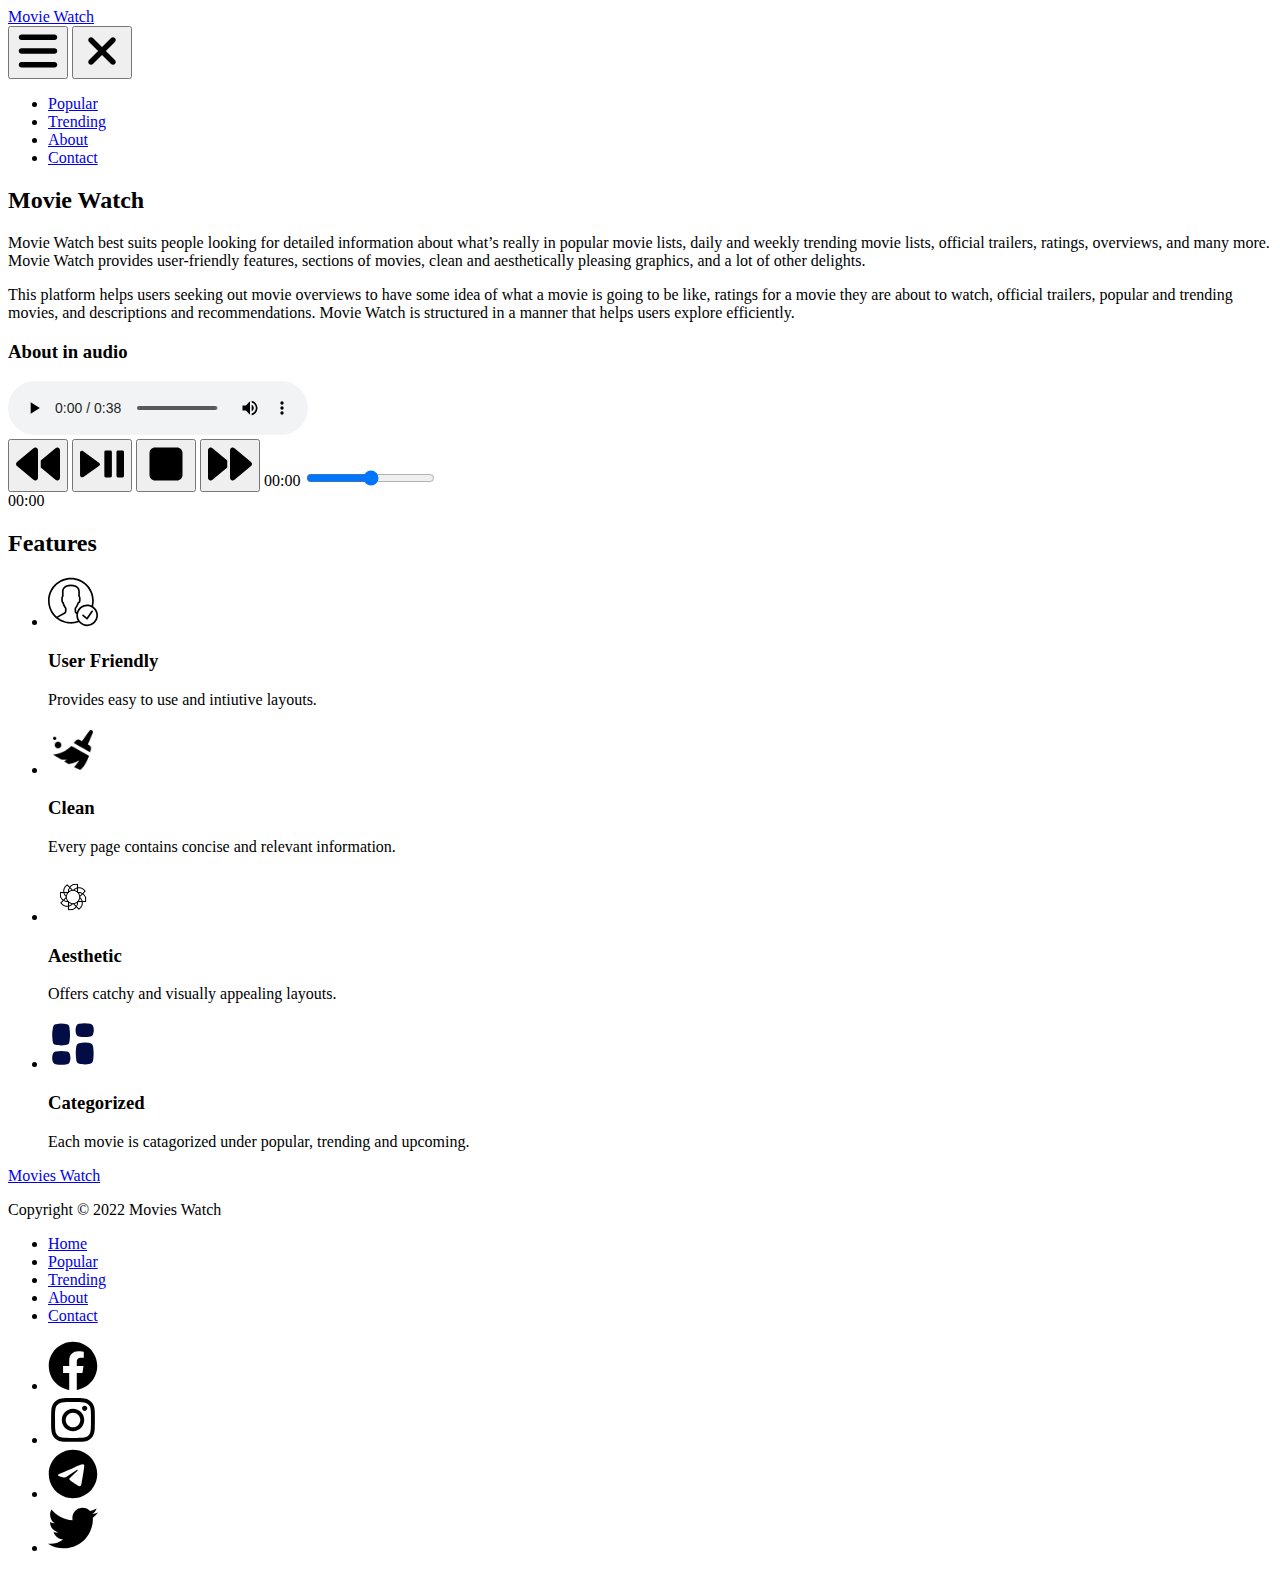
==== src/about.html @ c8abdfe5 "Add div for bar and xmark button" ====
<!DOCTYPE html>
<html lang="en">
  <head>
    <meta charset="UTF-8" />
    <meta http-equiv="X-UA-Compatible" content="IE=edge" />
    <meta name="viewport" content="width=device-width, initial-scale=1.0" />
    <meta
      name="description"
      content="About the services and features of the website"
    />
    <title>About</title>
  </head>
  <body>
    <header>
      <nav>
        <div>
          <a href="./index.html">Movie Watch</a>
          <div>
            <button
              type="button"
              aria-controls="navbarSupportedContent"
              aria-expanded="false"
              aria-label="Expand Menu"
              id="bars"
            >
              <img
                src="./icons/bars.svg"
                alt="Menu icon"
                width="44"
                height="44"
              />
            </button>
            <button
              type="button"
              aria-controls="navbarSupportedContent"
              aria-expanded="true"
              aria-label="Collapse Menu"
              id="xmark"
            >
              <img
                src="./icons/xmark.svg"
                alt="Menu icon"
                width="44"
                height="44"
              />
            </button>
          </div>
          <ul id="navbarSupportedContent">
            <li>
              <a href="./popular.html">Popular</a>
            </li>
            <li>
              <a href="./trending.html">Trending</a>
            </li>
            <li>
              <a href="./about.html">About</a>
            </li>
            <li>
              <a href="./contact.html">Contact</a>
            </li>
          </ul>
        </div>
      </nav>
    </header>
    <main>
      <section>
        <div>
          <h2>Movie Watch</h2>
          <p>
            Movie Watch best suits people looking for detailed information about
            what’s really in popular movie lists, daily and weekly trending
            movie lists, official trailers, ratings, overviews, and many more.
            Movie Watch provides user-friendly features, sections of movies,
            clean and aesthetically pleasing graphics, and a lot of other
            delights.
          </p>
          <p>
            This platform helps users seeking out movie overviews to have some
            idea of what a movie is going to be like, ratings for a movie they
            are about to watch, official trailers, popular and trending movies,
            and descriptions and recommendations. Movie Watch is structured in a
            manner that helps users explore efficiently.
          </p>
          <section>
            <h3>About in audio</h3>
            <audio controls>
              <source src="./aud/about.mp3" type="audio/mp3" />
              <p>Your browser doesn't support HTML audio.</p>
            </audio>

            <div>
              <button aria-label="Backward">
                <img
                  src="./icons/bwd.svg"
                  alt="Backward icon"
                  width="44"
                  height="44"
                />
              </button>
              <button aria-label="Toggle Play or Pause">
                <img
                  src="./icons/play-pause.svg"
                  alt="Play pause icon"
                  width="44"
                  height="44"
                />
              </button>
              <button aria-label="Stop">
                <img
                  src="./icons/stop.svg"
                  alt="Stop icon"
                  width="44"
                  height="44"
                />
              </button>

              <button aria-label="Forward">
                <img
                  src="./icons/fwd.svg"
                  alt="Forward icon"
                  width="44"
                  height="44"
                />
              </button>
              <label aria-label="current time" for="range">00:00</label>
              <input
                type="range"
                id="range"
                name="range"
                min="0"
                max="100"
                value="50"
              />
              <div aria-label="total duration">00:00</div>
            </div>
          </section>
        </div>
      </section>
      <section>
        <h2>Features</h2>
        <ul>
          <li>
            <img
              src="./icons/user-friendly.svg"
              alt="Icon representing user friendly"
              width="50"
              height="50"
            />
            <h3>User Friendly</h3>
            <p>Provides easy to use and intiutive layouts.</p>
          </li>
          <li>
            <img
              src="./icons/broom.png"
              alt="Icon representing clean"
              width="50"
              height="50"
            />
            <h3>Clean</h3>
            <p>Every page contains concise and relevant information.</p>
          </li>
          <li>
            <img
              src="./icons/aesthetic.png"
              alt="Icon representing aesthetic"
              width="50"
              height="50"
            />
            <h3>Aesthetic</h3>
            <p>Offers catchy and visually appealing layouts.</p>
          </li>
          <li>
            <img
              src="./icons/category.svg"
              alt="Icon representing catagorized"
              width="50"
              height="50"
            />
            <h3>Categorized</h3>
            <p>
              Each movie is catagorized under popular, trending and upcoming.
            </p>
          </li>
        </ul>
      </section>
    </main>
    <footer>
      <div>
        <div>
          <div>
            <a href="./index.html">Movies Watch</a>
            <p>Copyright &copy; 2022 Movies Watch</p>
          </div>
          <nav>
            <ul>
              <li>
                <a href="./index.html">Home</a>
              </li>
              <li>
                <a href="./popular.html">Popular</a>
              </li>
              <li>
                <a href="./trending.html">Trending</a>
              </li>
              <li>
                <a href="./about.html">About</a>
              </li>
              <li>
                <a href="./contact.html">Contact</a>
              </li>
            </ul>
          </nav>
        </div>
      </div>

      <nav>
        <ul>
          <li>
            <a href="https://facebook.com"
              ><img
                src="./icons/facebook.svg"
                alt="facebook"
                width="50"
                height="50"
            /></a>
          </li>
          <li>
            <a href="https://instagram.com">
              <img
                src="./icons/instagram.svg"
                alt="instagram"
                width="50"
                height="50"
            /></a>
          </li>
          <li>
            <a href="https://telegram.org"
              ><img
                src="./icons/telegram.svg"
                alt="telegram"
                width="50"
                height="50"
            /></a>
          </li>
          <li>
            <a href="https://twitter.com">
              <img
                src="./icons/twitter.svg"
                alt="twitter"
                width="50"
                height="50"
            /></a>
          </li>
        </ul>
      </nav>
    </footer>
  </body>
</html>
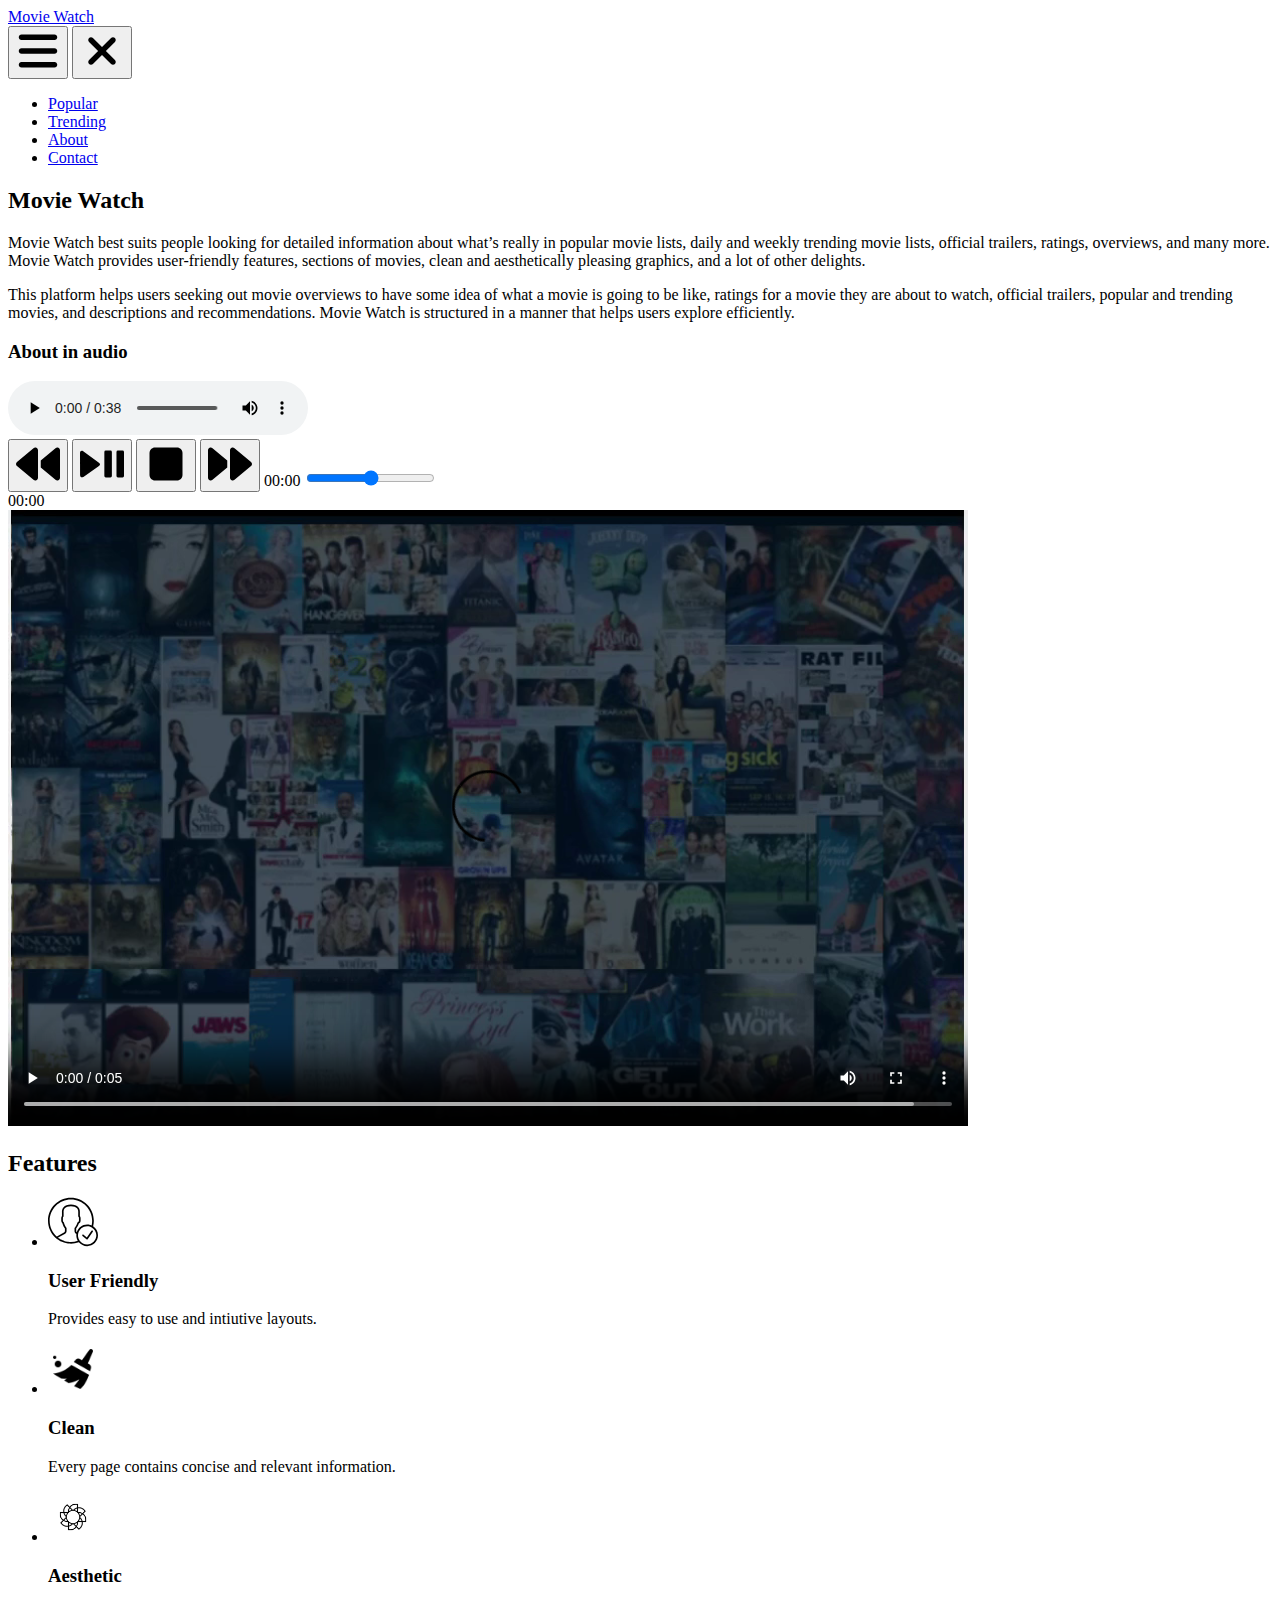
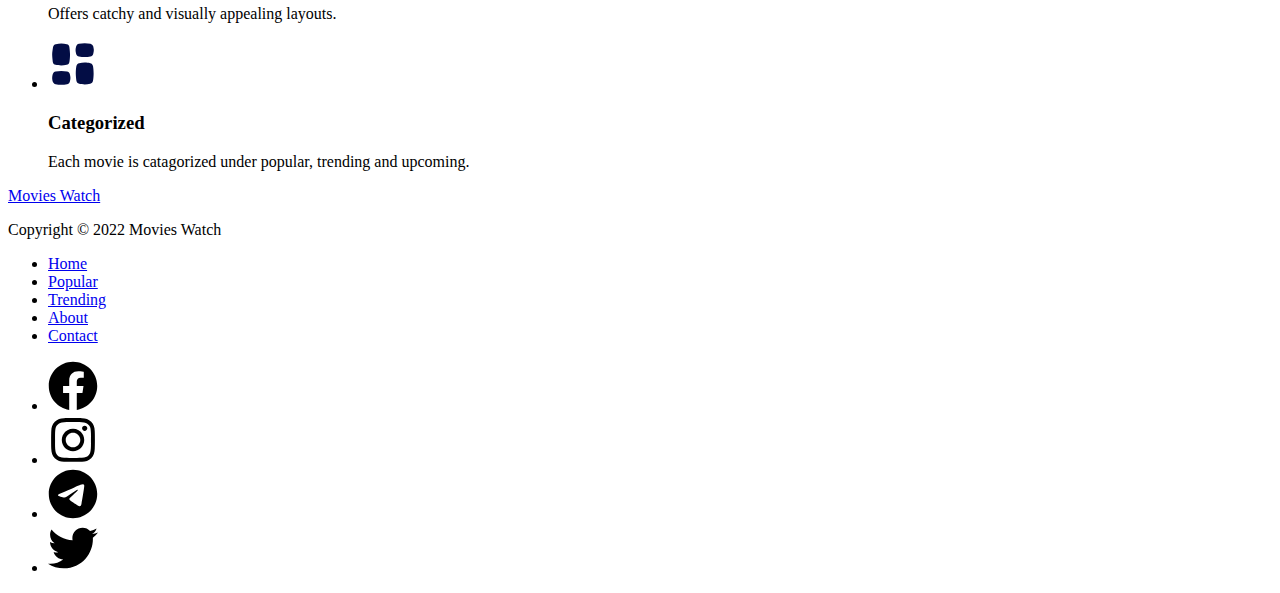
==== commit 0d75ab7b: "Add video" ====
--- a/src/about.html
+++ b/src/about.html
@@ -135,6 +135,12 @@
             </div>
           </section>
         </div>
+        <section>
+          <video controls width="960" height="auto">
+            <source src="./vid/vid.mp4" type="video/mp4" />
+            <p>Your browser doesn't support HTML audio.</p>
+          </video>
+        </section>
       </section>
       <section>
         <h2>Features</h2>
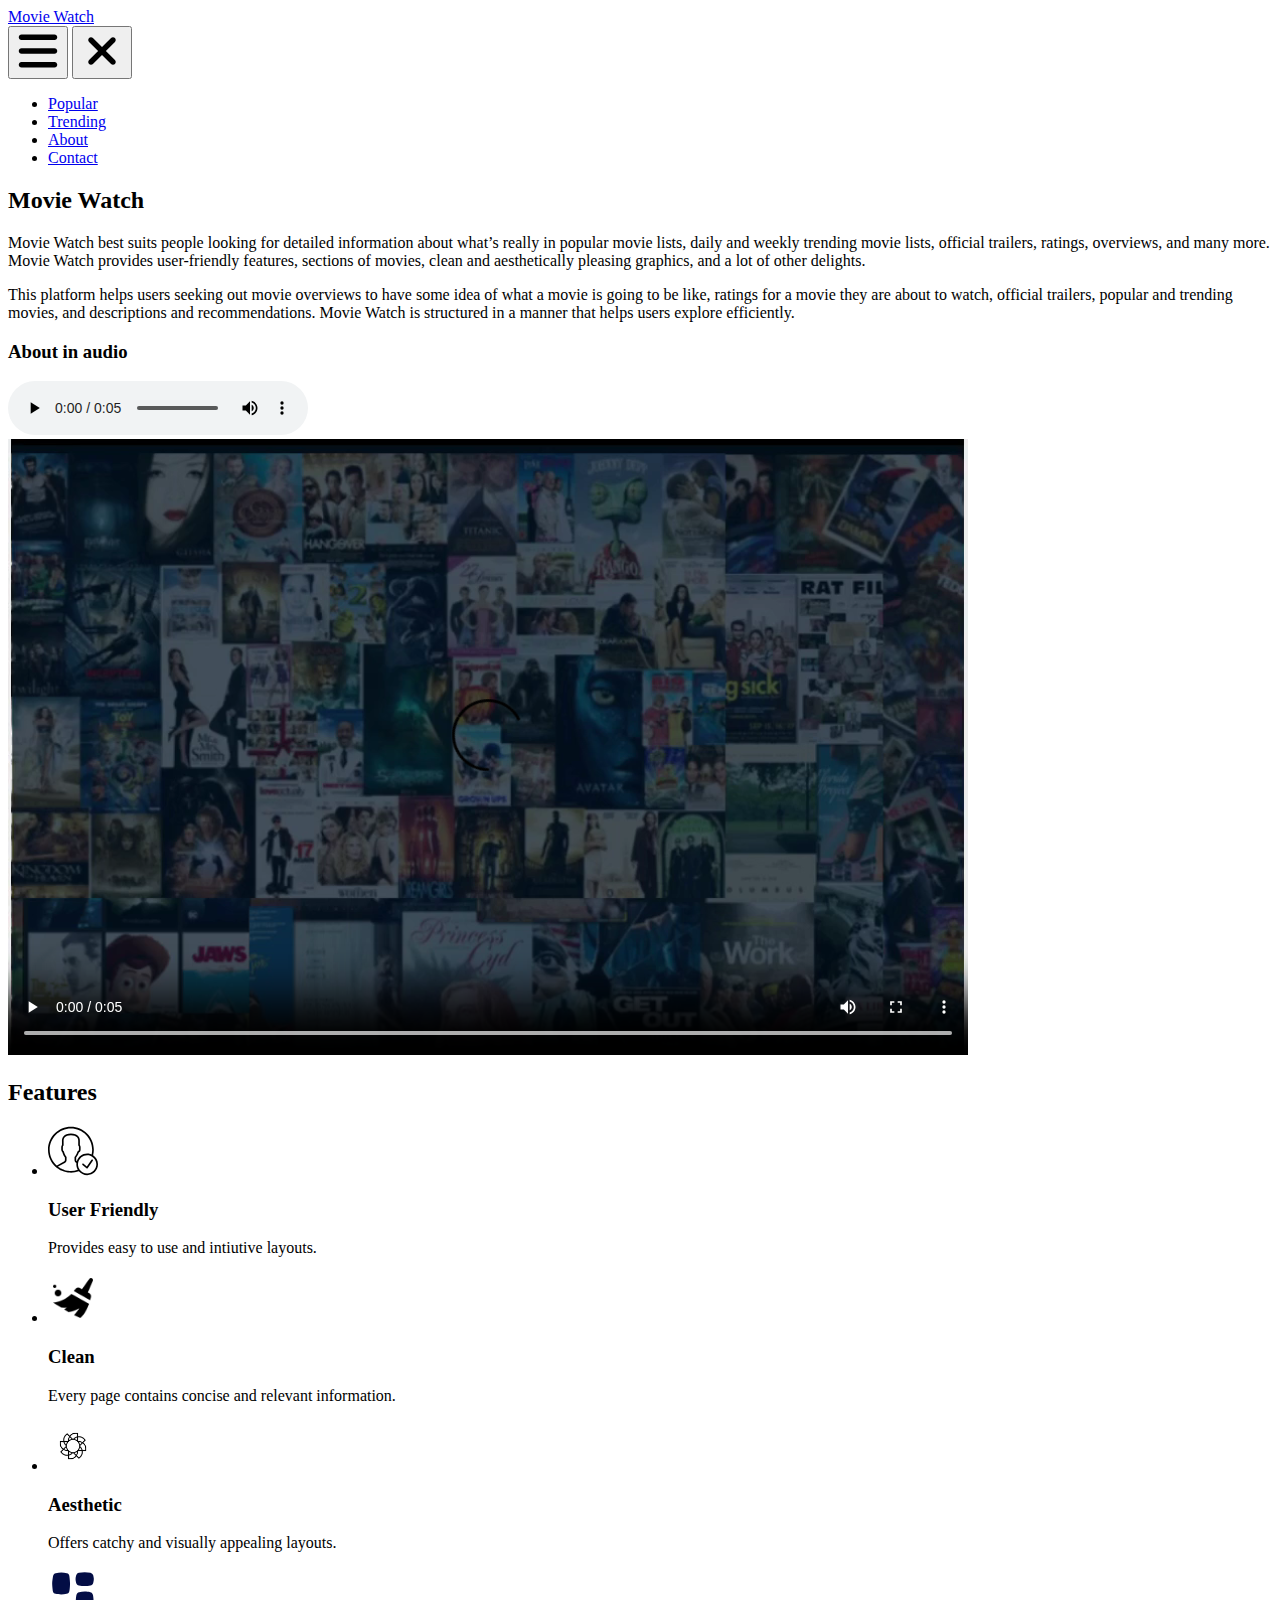
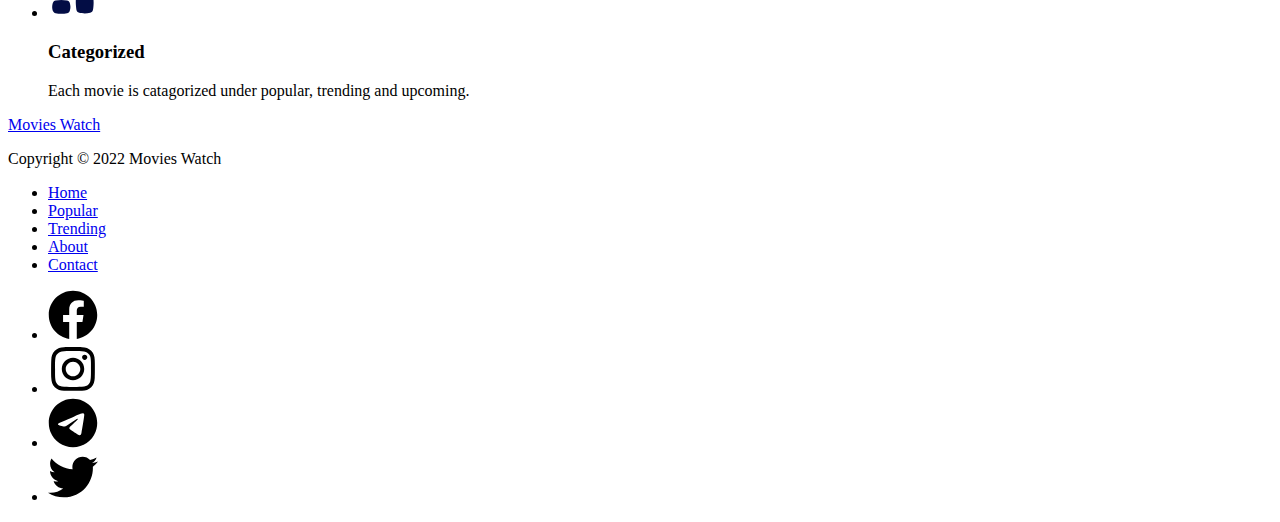
==== commit 522a3043: "Rename folder, Add video subtitle" ====
--- a/src/about.html
+++ b/src/about.html
@@ -24,7 +24,7 @@
               id="bars"
             >
               <img
-                src="./icons/bars.svg"
+                src="./images/bars.svg"
                 alt="Menu icon"
                 width="44"
                 height="44"
@@ -38,7 +38,7 @@
               id="xmark"
             >
               <img
-                src="./icons/xmark.svg"
+                src="./images/xmark.svg"
                 alt="Menu icon"
                 width="44"
                 height="44"
@@ -84,60 +84,21 @@
           <section>
             <h3>About in audio</h3>
             <audio controls>
-              <source src="./aud/about.mp3" type="audio/mp3" />
+              <source src="./audios/audio.mp3" type="audio/mp3" />
               <p>Your browser doesn't support HTML audio.</p>
             </audio>
-
-            <div>
-              <button aria-label="Backward">
-                <img
-                  src="./icons/bwd.svg"
-                  alt="Backward icon"
-                  width="44"
-                  height="44"
-                />
-              </button>
-              <button aria-label="Toggle Play or Pause">
-                <img
-                  src="./icons/play-pause.svg"
-                  alt="Play pause icon"
-                  width="44"
-                  height="44"
-                />
-              </button>
-              <button aria-label="Stop">
-                <img
-                  src="./icons/stop.svg"
-                  alt="Stop icon"
-                  width="44"
-                  height="44"
-                />
-              </button>
-
-              <button aria-label="Forward">
-                <img
-                  src="./icons/fwd.svg"
-                  alt="Forward icon"
-                  width="44"
-                  height="44"
-                />
-              </button>
-              <label aria-label="current time" for="range">00:00</label>
-              <input
-                type="range"
-                id="range"
-                name="range"
-                min="0"
-                max="100"
-                value="50"
-              />
-              <div aria-label="total duration">00:00</div>
-            </div>
           </section>
         </div>
         <section>
           <video controls width="960" height="auto">
-            <source src="./vid/vid.mp4" type="video/mp4" />
+            <source src="./videos/vid.mp4" type="video/mp4" />
+            <track
+              src="./videos/track.vtt"
+              kind="subtitles"
+              srclang="en"
+              label="English"
+              default
+            />
             <p>Your browser doesn't support HTML audio.</p>
           </video>
         </section>
@@ -147,7 +108,7 @@
         <ul>
           <li>
             <img
-              src="./icons/user-friendly.svg"
+              src="./images/user-friendly.svg"
               alt="Icon representing user friendly"
               width="50"
               height="50"
@@ -157,7 +118,7 @@
           </li>
           <li>
             <img
-              src="./icons/broom.png"
+              src="./images/broom.png"
               alt="Icon representing clean"
               width="50"
               height="50"
@@ -167,7 +128,7 @@
           </li>
           <li>
             <img
-              src="./icons/aesthetic.png"
+              src="./images/aesthetic.png"
               alt="Icon representing aesthetic"
               width="50"
               height="50"
@@ -177,7 +138,7 @@
           </li>
           <li>
             <img
-              src="./icons/category.svg"
+              src="./images/category.svg"
               alt="Icon representing catagorized"
               width="50"
               height="50"
@@ -224,7 +185,7 @@
           <li>
             <a href="https://facebook.com"
               ><img
-                src="./icons/facebook.svg"
+                src="./images/facebook.svg"
                 alt="facebook"
                 width="50"
                 height="50"
@@ -233,7 +194,7 @@
           <li>
             <a href="https://instagram.com">
               <img
-                src="./icons/instagram.svg"
+                src="./images/instagram.svg"
                 alt="instagram"
                 width="50"
                 height="50"
@@ -242,7 +203,7 @@
           <li>
             <a href="https://telegram.org"
               ><img
-                src="./icons/telegram.svg"
+                src="./images/telegram.svg"
                 alt="telegram"
                 width="50"
                 height="50"
@@ -251,7 +212,7 @@
           <li>
             <a href="https://twitter.com">
               <img
-                src="./icons/twitter.svg"
+                src="./images/twitter.svg"
                 alt="twitter"
                 width="50"
                 height="50"
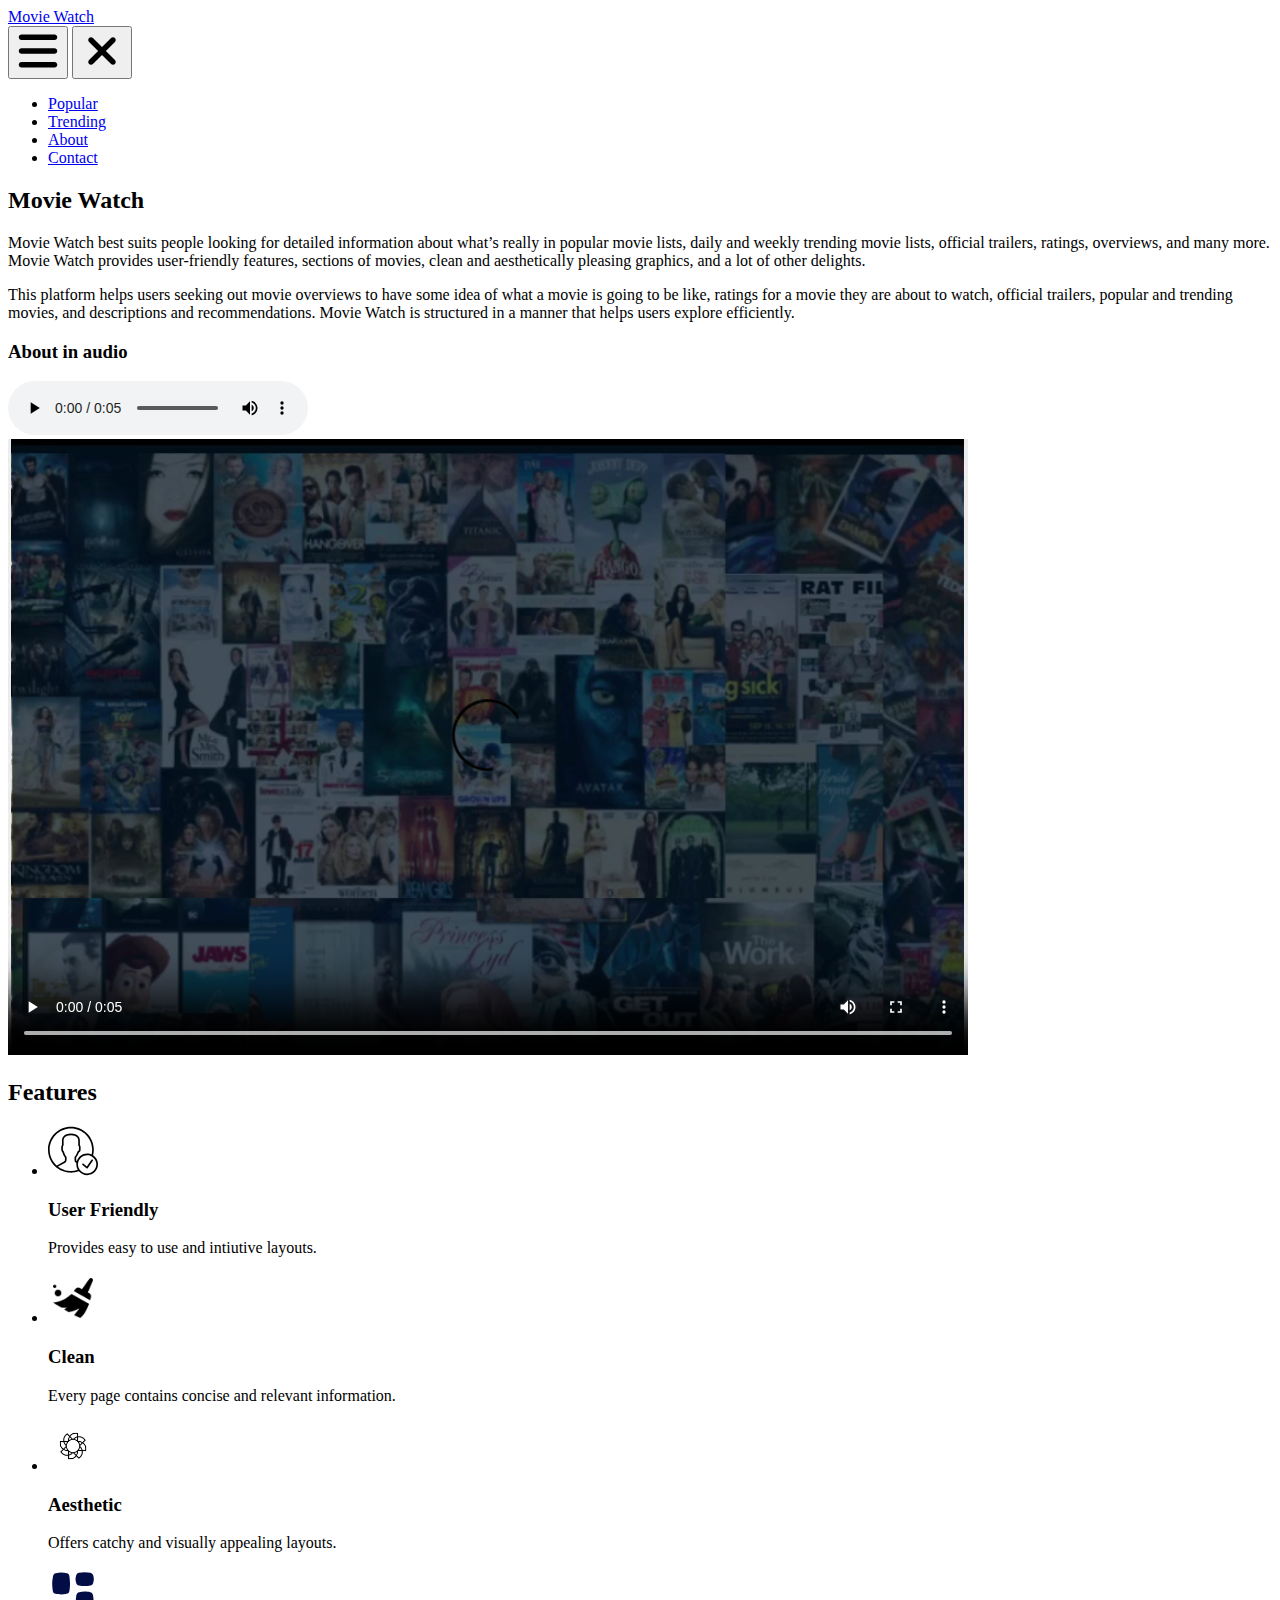
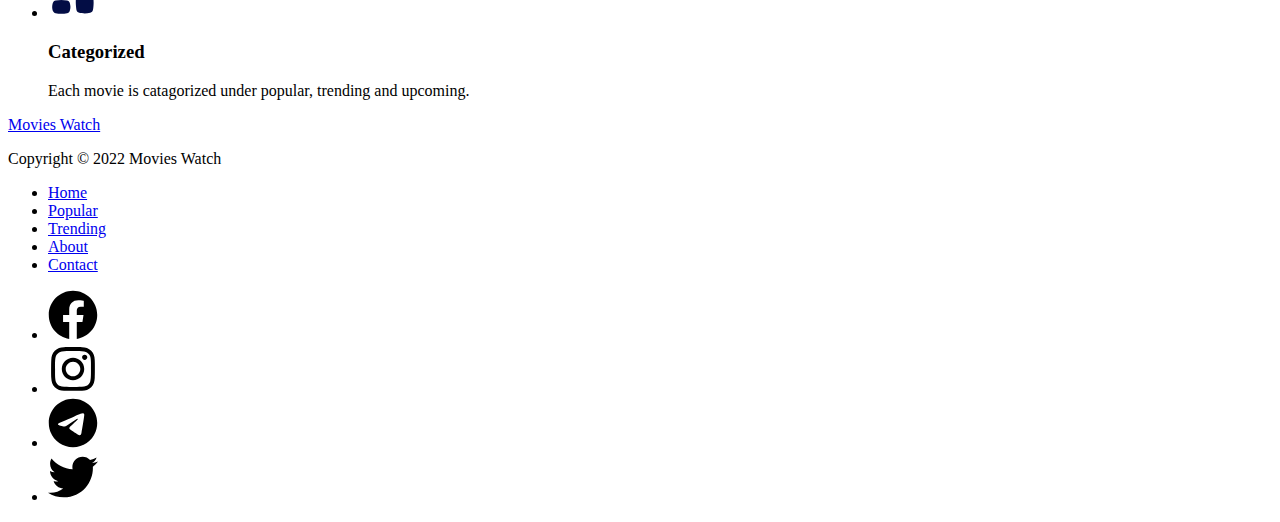
==== commit 5bdd5ad8: "Add favicon" ====
--- a/src/about.html
+++ b/src/about.html
@@ -8,6 +8,7 @@
       name="description"
       content="About the services and features of the website"
     />
+    <link rel="shortcut icon" href="./images/favicon.ico" type="image/x-icon" />
     <title>About</title>
   </head>
   <body>
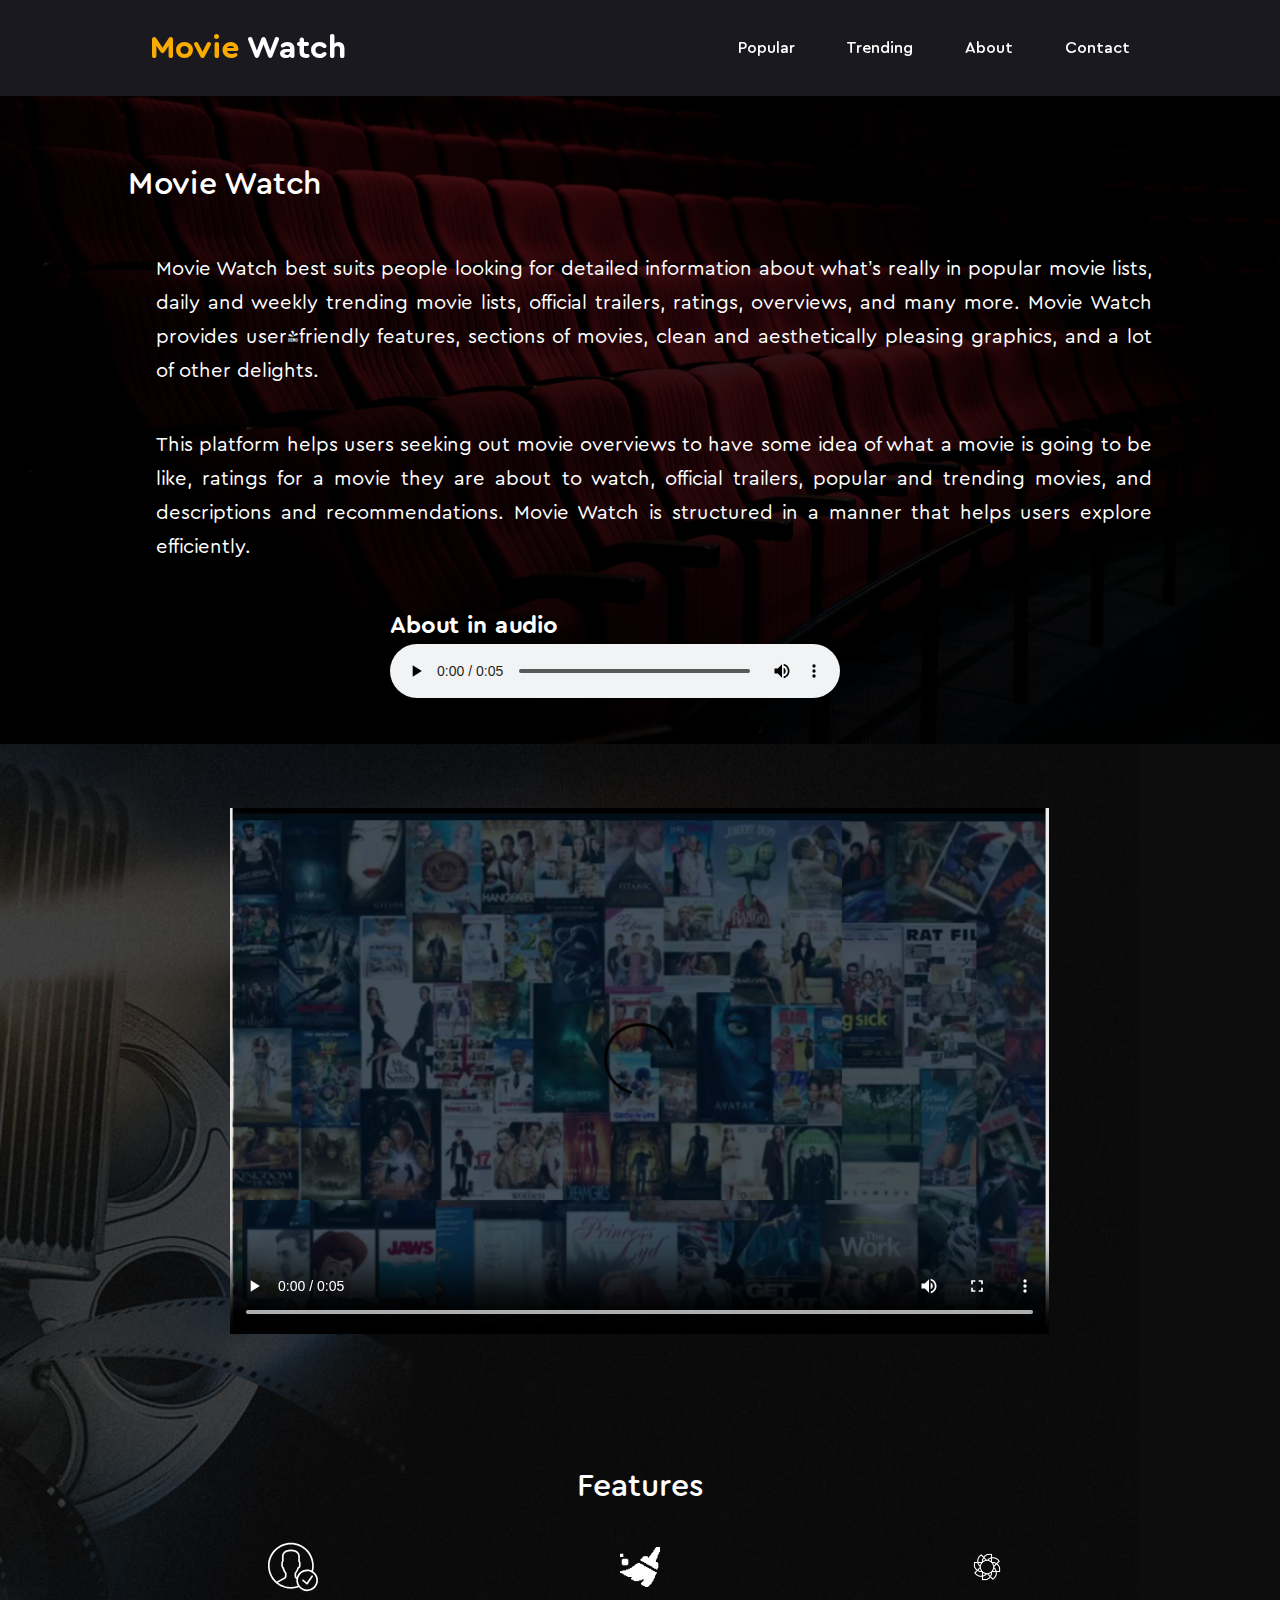
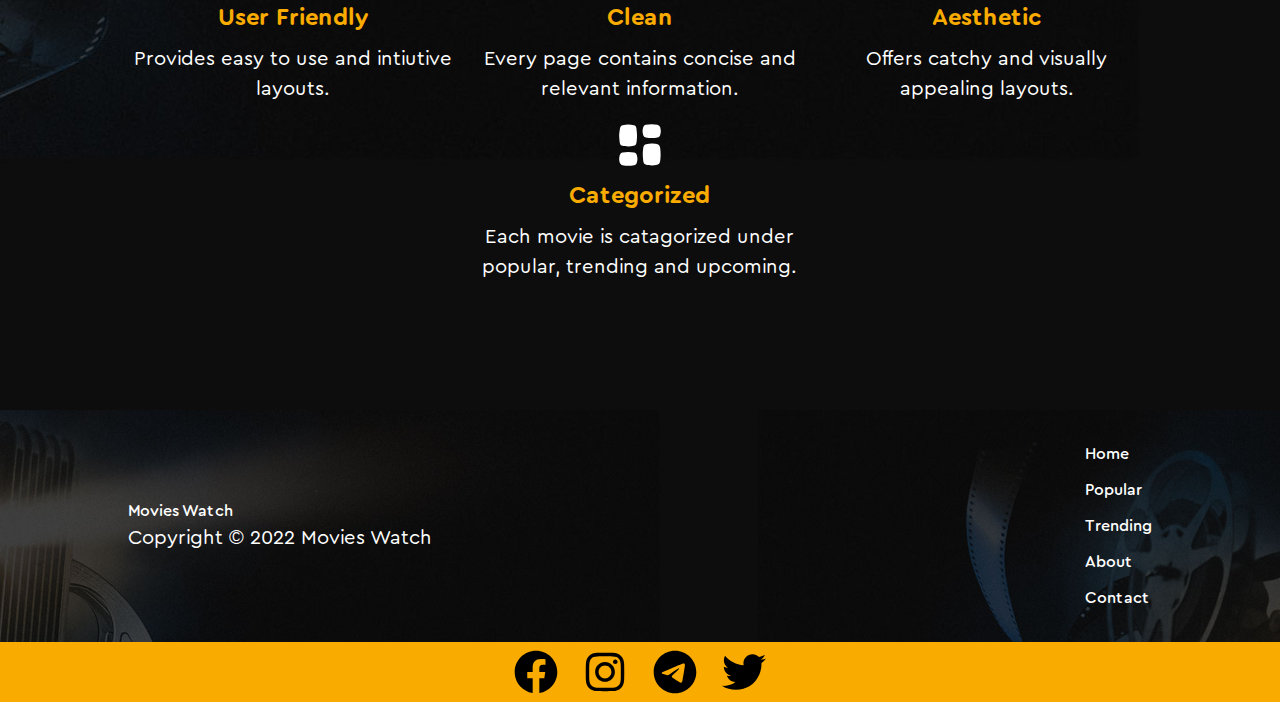
==== commit 1e368db6: "Add css and js; modify HTML a bit" ====
--- a/src/about.html
+++ b/src/about.html
@@ -8,15 +8,20 @@
       name="description"
       content="About the services and features of the website"
     />
+    <link rel="stylesheet" href="./css/nav.css" />
+    <link rel="stylesheet" href="./css/footer.css" />
+    <link rel="stylesheet" href="./css/about.css" />
     <link rel="shortcut icon" href="./images/favicon.ico" type="image/x-icon" />
+    <link rel="stylesheet" href="./css/reset.css" />
+    <script src="./js/navbar.js"></script>
     <title>About</title>
   </head>
   <body>
     <header>
-      <nav>
+      <nav class="header__nav">
         <div>
-          <a href="./index.html">Movie Watch</a>
-          <div>
+          <a href="./index.html"><span>Movie</span> Watch</a>
+          <div class="menu-btn-container">
             <button
               type="button"
               aria-controls="navbarSupportedContent"
@@ -24,12 +29,12 @@
               aria-label="Expand Menu"
               id="bars"
             >
-              <img
+              <!-- <img
                 src="./images/bars.svg"
                 alt="Menu icon"
                 width="44"
                 height="44"
-              />
+              /> -->
             </button>
             <button
               type="button"
@@ -38,15 +43,15 @@
               aria-label="Collapse Menu"
               id="xmark"
             >
-              <img
+              <!-- <img
                 src="./images/xmark.svg"
                 alt="Menu icon"
                 width="44"
                 height="44"
-              />
+              /> -->
             </button>
           </div>
-          <ul id="navbarSupportedContent">
+          <ul id="navbarSupportedContent" class="nav__list">
             <li>
               <a href="./popular.html">Popular</a>
             </li>
@@ -64,33 +69,38 @@
       </nav>
     </header>
     <main>
-      <section>
-        <div>
+      <section class="about-wrapper">
+        <section class="about__container container pad">
           <h2>Movie Watch</h2>
-          <p>
-            Movie Watch best suits people looking for detailed information about
-            what’s really in popular movie lists, daily and weekly trending
-            movie lists, official trailers, ratings, overviews, and many more.
-            Movie Watch provides user-friendly features, sections of movies,
-            clean and aesthetically pleasing graphics, and a lot of other
-            delights.
-          </p>
-          <p>
-            This platform helps users seeking out movie overviews to have some
-            idea of what a movie is going to be like, ratings for a movie they
-            are about to watch, official trailers, popular and trending movies,
-            and descriptions and recommendations. Movie Watch is structured in a
-            manner that helps users explore efficiently.
-          </p>
-          <section>
+          <div class="about-description-container">
+            <p>
+              Movie Watch best suits people looking for detailed information
+              about what’s really in popular movie lists, daily and weekly
+              trending movie lists, official trailers, ratings, overviews, and
+              many more. Movie Watch provides user-friendly features, sections
+              of movies, clean and aesthetically pleasing graphics, and a lot of
+              other delights.
+            </p>
+            <p>
+              This platform helps users seeking out movie overviews to have some
+              idea of what a movie is going to be like, ratings for a movie they
+              are about to watch, official trailers, popular and trending
+              movies, and descriptions and recommendations. Movie Watch is
+              structured in a manner that helps users explore efficiently.
+            </p>
+          </div>
+          <section class="audio-container container">
             <h3>About in audio</h3>
             <audio controls>
               <source src="./audios/audio.mp3" type="audio/mp3" />
               <p>Your browser doesn't support HTML audio.</p>
             </audio>
           </section>
-        </div>
-        <section>
+        </section>
+      </section>
+
+      <div class="video-feature-container">
+        <section class="video-container container">
           <video controls width="960" height="auto">
             <source src="./videos/vid.mp4" type="video/mp4" />
             <track
@@ -103,124 +113,114 @@
             <p>Your browser doesn't support HTML audio.</p>
           </video>
         </section>
-      </section>
-      <section>
-        <h2>Features</h2>
-        <ul>
-          <li>
-            <img
-              src="./images/user-friendly.svg"
-              alt="Icon representing user friendly"
-              width="50"
-              height="50"
-            />
-            <h3>User Friendly</h3>
-            <p>Provides easy to use and intiutive layouts.</p>
-          </li>
-          <li>
-            <img
-              src="./images/broom.png"
-              alt="Icon representing clean"
-              width="50"
-              height="50"
-            />
-            <h3>Clean</h3>
-            <p>Every page contains concise and relevant information.</p>
-          </li>
-          <li>
-            <img
-              src="./images/aesthetic.png"
-              alt="Icon representing aesthetic"
-              width="50"
-              height="50"
-            />
-            <h3>Aesthetic</h3>
-            <p>Offers catchy and visually appealing layouts.</p>
-          </li>
-          <li>
-            <img
-              src="./images/category.svg"
-              alt="Icon representing catagorized"
-              width="50"
-              height="50"
-            />
-            <h3>Categorized</h3>
-            <p>
-              Each movie is catagorized under popular, trending and upcoming.
-            </p>
-          </li>
-        </ul>
-      </section>
+        <div class="feature-wrapper">
+          <section class="features-contaier container">
+            <h2 class="pad">Features</h2>
+            <ul>
+              <li>
+                <img
+                  src="./images/user-friendly.svg"
+                  alt="Icon representing user friendly"
+                  width="50"
+                  height="50"
+                />
+                <h3>User Friendly</h3>
+                <p>Provides easy to use and intiutive layouts.</p>
+              </li>
+              <li>
+                <img
+                  src="./images/broom.png"
+                  alt="Icon representing clean"
+                  width="50"
+                  height="50"
+                />
+                <h3>Clean</h3>
+                <p>Every page contains concise and relevant information.</p>
+              </li>
+              <li>
+                <img
+                  src="./images/aesthetic.png"
+                  alt="Icon representing aesthetic"
+                  width="50"
+                  height="50"
+                />
+                <h3>Aesthetic</h3>
+                <p>Offers catchy and visually appealing layouts.</p>
+              </li>
+              <li>
+                <img
+                  src="./images/category.svg"
+                  alt="Icon representing catagorized"
+                  width="50"
+                  height="50"
+                />
+                <h3>Categorized</h3>
+                <p>
+                  Each movie is catagorized under popular, trending and
+                  upcoming.
+                </p>
+              </li>
+            </ul>
+          </section>
+        </div>
+      </div>
     </main>
     <footer>
       <div>
-        <div>
-          <div>
+        <div class="footer-nav container">
+          <div class="footer-title-copyright">
             <a href="./index.html">Movies Watch</a>
             <p>Copyright &copy; 2022 Movies Watch</p>
           </div>
           <nav>
             <ul>
-              <li>
-                <a href="./index.html">Home</a>
-              </li>
-              <li>
-                <a href="./popular.html">Popular</a>
-              </li>
-              <li>
-                <a href="./trending.html">Trending</a>
-              </li>
-              <li>
-                <a href="./about.html">About</a>
-              </li>
-              <li>
-                <a href="./contact.html">Contact</a>
-              </li>
+              <li><a href="./index.html">Home</a></li>
+              <li><a href="./popular.html">Popular</a></li>
+              <li><a href="./trending.html">Trending</a></li>
+              <li><a href="./about.html">About</a></li>
+              <li><a href="./contact.html">Contact</a></li>
             </ul>
           </nav>
         </div>
+
+        <nav class="nav-socials">
+          <ul>
+            <li>
+              <a href="https://facebook.com"
+                ><img
+                  src="./images/facebook.svg"
+                  alt="facebook"
+                  width="50"
+                  height="50"
+              /></a>
+            </li>
+            <li>
+              <a href="https://instagram.com">
+                <img
+                  src="./images/instagram.svg"
+                  alt="instagram"
+                  width="50"
+                  height="50"
+              /></a>
+            </li>
+            <li>
+              <a href="https://telegram.org"
+                ><img
+                  src="./images/telegram.svg"
+                  alt="telegram"
+                  width="50"
+                  height="50"
+              /></a>
+            </li>
+            <li>
+              <a href="https://twitter.com">
+                <img src="./images/twitter.svg" alt="twitter" width="50"
+                height="50" title="twitter"" /></a
+              >
+            </li>
+          </ul>
+        </nav>
       </div>
-
-      <nav>
-        <ul>
-          <li>
-            <a href="https://facebook.com"
-              ><img
-                src="./images/facebook.svg"
-                alt="facebook"
-                width="50"
-                height="50"
-            /></a>
-          </li>
-          <li>
-            <a href="https://instagram.com">
-              <img
-                src="./images/instagram.svg"
-                alt="instagram"
-                width="50"
-                height="50"
-            /></a>
-          </li>
-          <li>
-            <a href="https://telegram.org"
-              ><img
-                src="./images/telegram.svg"
-                alt="telegram"
-                width="50"
-                height="50"
-            /></a>
-          </li>
-          <li>
-            <a href="https://twitter.com">
-              <img
-                src="./images/twitter.svg"
-                alt="twitter"
-                width="50"
-                height="50"
-            /></a>
-          </li>
-        </ul>
-      </nav>
     </footer>
   </body>
 </html>
--- a/src/css/nav.css
+++ b/src/css/nav.css
@@ -0,0 +1,130 @@
+body > header {
+  background-color: var(--dark-color);
+  /* outline: 3px solid var(--yellow-color); */
+}
+.header__nav {
+  max-width: min(1024px, 90%);
+  margin-inline: auto;
+  padding: 0.75em 0.7em;
+  backdrop-filter: blur(1em);
+}
+.header__nav-home {
+  background-color: var(--transparent-light-dark-color);
+  border-radius: 0 0 20px 20px;
+  outline: 3px solid var(--yellow-color);
+}
+
+.header__nav > div > a {
+  font-size: var(--font-l);
+  font-weight: var(--font-bold);
+}
+
+.header__nav > div > a > span {
+  color: var(--yellow-color);
+}
+.header__nav > div > div {
+  display: none;
+}
+.header__nav > div {
+  position: relative;
+  display: flex;
+  justify-content: space-between;
+  align-items: center;
+}
+.nav__list {
+  width: 40%;
+  display: flex;
+  justify-content: space-between;
+  align-items: center;
+}
+
+.nav__list a {
+  font-size: var(--font-s);
+  font-weight: var(--font-med);
+  position: relative;
+}
+
+.nav__list a::after {
+  content: '';
+  position: absolute;
+  height: 30px;
+  background-color: var(--yellow-color);
+  width: 0;
+  height: 2px;
+  left: 0;
+  bottom: -6px;
+  transition: all 0.3s;
+}
+
+.nav__list a:hover {
+  color: var(--yellow-color);
+}
+
+.nav__list a:hover::after {
+  width: 100%;
+}
+.menu-btn-container {
+  display: none;
+}
+
+@media (max-width: 700px) {
+  .menu-btn-container {
+    display: block;
+    cursor: pointer;
+  }
+
+  .header__nav > div > div {
+    display: flex;
+  }
+
+  button#bars {
+    background: url('../images/bars.svg');
+    width: 0.75rem;
+    height: 0.75rem;
+    background-repeat: no-repeat;
+    border: 0;
+  }
+  .nav__list[data-visible='true'] {
+    transform: translateY(0);
+  }
+
+  button#xmark {
+    display: none;
+    background: url('../images/xmark.svg');
+    width: 0.75rem;
+    height: 0.75rem;
+    background-repeat: no-repeat;
+    border: 0;
+  }
+
+  .nav__list {
+    position: absolute;
+    flex-direction: column;
+    justify-content: center;
+    align-items: center;
+    padding: 3.5em 1.5em;
+    background-color: var(--transparent-dark-color);
+    outline: 3px solid var(--yellow-color);
+    border-radius: 20px;
+    width: 100%;
+    left: 0;
+    top: 14vh;
+    gap: 2rem;
+    background-color: var(--transparent-dark-color);
+    backdrop-filter: blur(1em);
+    transform: translateY(-200%);
+    transition: transform 0.3s;
+    z-index: 1;
+  }
+
+  .nav__list > li {
+    width: 100%;
+
+    /* font-size: 1.25rem; */
+  }
+
+  .nav__list > li > a {
+    font-size: var(--font-m);
+    text-align: left;
+  }
+}
--- a/src/css/footer.css
+++ b/src/css/footer.css
@@ -0,0 +1,59 @@
+footer {
+  /* background-color: var(--light-black-color); */
+  background-image: url('../images/backdrop/features.jpg');
+  background-repeat: no-repeat;
+  background-size: cover;
+}
+
+.footer-nav {
+  display: flex;
+  justify-content: space-between;
+  padding: 1em 0;
+  margin-top: 2em;
+}
+
+.footer-nav > .footer-title-copyright {
+  display: flex;
+  flex-direction: column;
+  justify-content: center;
+}
+
+.footer-title-copyright > a {
+  font-size: var(--font-l);
+}
+
+.footer-title-copyright > p {
+  font-size: var(--font-lm);
+}
+
+.footer-nav ul {
+  display: grid;
+  grid-template-columns: 1fr;
+  gap: 0.75rem;
+}
+
+.footer-nav ul li a {
+  font-size: var(--font-s);
+}
+
+.footer-nav a:hover {
+  color: var(--yellow-color);
+  text-decoration: underline;
+}
+
+.nav-socials {
+  background-color: var(--yellow-color);
+  padding: 0.25em 0;
+}
+
+.nav-socials > ul {
+  display: flex;
+  align-items: center;
+  justify-content: center;
+  gap: 2%;
+}
+
+.nav-socials > ul > li > a > img {
+  width: 44px;
+  height: 44px;
+}
--- a/src/css/about.css
+++ b/src/css/about.css
@@ -0,0 +1,105 @@
+.about-wrapper {
+  background-image: linear-gradient(
+      to bottom,
+      rgba(0, 0, 0, 0.75) 0%,
+      rgba(0, 0, 0, 0.9) 100%
+    ),
+    url("../images/backdrop/about.webp");
+  background-repeat: no-repeat;
+  background-size: cover;
+  background-position: center center;
+}
+.about__container {
+  display: flex;
+  flex-direction: column;
+  gap: 1.5rem;
+}
+.about-description-container p {
+  font-size: var(--font-lm);
+  font-weight: var(--font-light);
+  padding: 1em 0;
+  line-height: 1.7;
+}
+.about-description-container {
+  max-width: min(100%, 996px);
+  align-self: flex-end;
+  text-align: justify;
+}
+
+.about__container section h3 {
+  font-size: var(--font-m);
+  font-weight: var(--font-bold);
+}
+.video-container {
+  display: grid;
+  place-items: center;
+  padding-bottom: 2em;
+}
+
+.audio-container,
+audio {
+  width: min(90%, 500px);
+}
+video {
+  width: 80%;
+  height: auto;
+}
+
+.video-feature-container {
+  padding-block: 2em;
+  background-image: url("../images/backdrop/features.jpg");
+  background-repeat: no-repeat;
+  background-size: cover;
+  color: var(--white-color);
+}
+
+/* Feature */
+.feature-wrapper {
+  padding: 0 0 2em 0;
+}
+.features-contaier h2 {
+  text-align: center;
+}
+.features-contaier ul {
+  display: grid;
+  grid-template-columns: repeat(3, 1fr);
+  justify-content: center;
+  align-items: center;
+  gap: 1rem;
+}
+.features-contaier ul li {
+  display: flex;
+  flex-direction: column;
+  gap: 0.5rem;
+  align-items: center;
+  justify-content: center;
+}
+.features-contaier ul li:last-child {
+  width: calc(33% - 1rem);
+  grid-column: 1 / span 3;
+  justify-self: center;
+}
+.features-contaier ul li p {
+  text-align: center;
+}
+
+.features-contaier h3 {
+  color: var(--yellow-color);
+  font-size: var(--font-m);
+  font-weight: var(--font-bold);
+}
+
+.footer-nav {
+  margin-top: 0;
+}
+
+@media screen and (max-width: 36em) {
+  .features-contaier ul {
+    grid-template-columns: repeat(2, 1fr);
+  }
+  .features-contaier ul li:last-child {
+    width: 100%;
+    grid-column: 2 / span 1;
+    justify-self: center;
+  }
+}
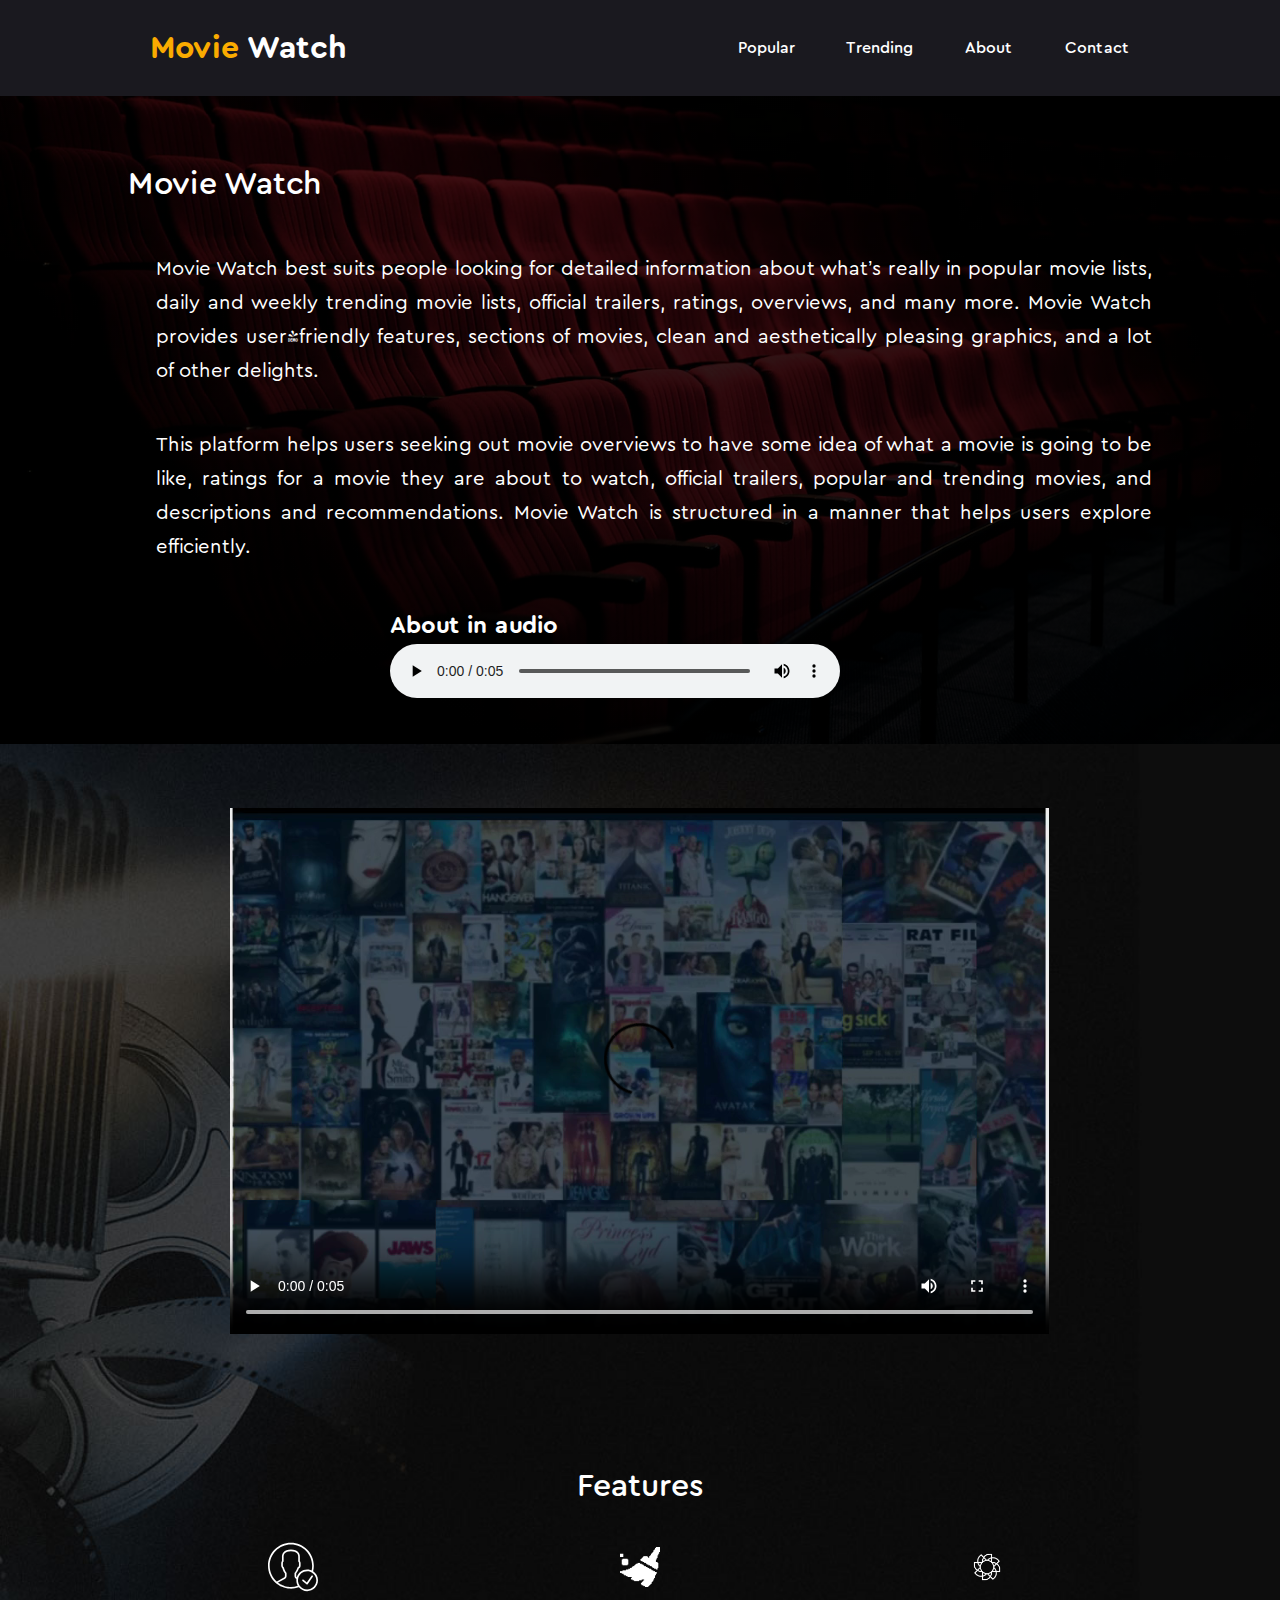
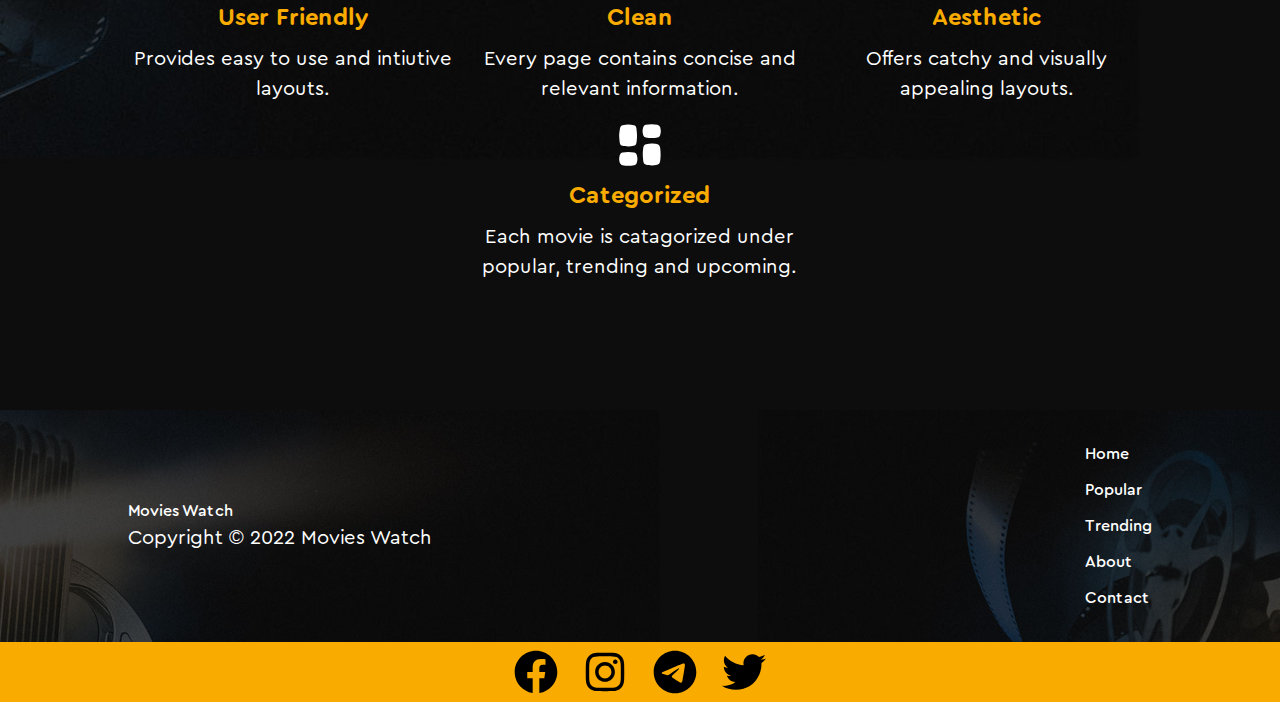
==== commit 74cbc2f2: "BEM class naming; Update search" ====
--- a/src/about.html
+++ b/src/about.html
@@ -17,8 +17,8 @@
     <title>About</title>
   </head>
   <body>
-    <header>
-      <nav class="header__nav">
+    <header class="main-header">
+      <nav class="main-header__nav">
         <div>
           <a href="./index.html"><span>Movie</span> Watch</a>
           <div class="menu-btn-container">
@@ -51,7 +51,7 @@
               /> -->
             </button>
           </div>
-          <ul id="navbarSupportedContent" class="nav__list">
+          <ul id="navbarSupportedContent" class="main-header__list">
             <li>
               <a href="./popular.html">Popular</a>
             </li>
@@ -69,8 +69,8 @@
       </nav>
     </header>
     <main>
-      <section class="about-wrapper">
-        <section class="about__container container pad">
+      <section class="about">
+        <section class="about__detail container pad">
           <h2>Movie Watch</h2>
           <div class="about-description-container">
             <p>
@@ -165,10 +165,10 @@
         </div>
       </div>
     </main>
-    <footer>
+    <footer class="footer">
       <div>
-        <div class="footer-nav container">
-          <div class="footer-title-copyright">
+        <div class="title-copy-container container">
+          <div class="footer__title-copyright">
             <a href="./index.html">Movies Watch</a>
             <p>Copyright &copy; 2022 Movies Watch</p>
           </div>
@@ -183,7 +183,7 @@
           </nav>
         </div>
 
-        <nav class="nav-socials">
+        <nav class="footer__socials">
           <ul>
             <li>
               <a href="https://facebook.com"
--- a/src/css/nav.css
+++ b/src/css/nav.css
@@ -2,50 +2,49 @@
   background-color: var(--dark-color);
   /* outline: 3px solid var(--yellow-color); */
 }
-.header__nav {
+.main-header__nav {
   max-width: min(1024px, 90%);
   margin-inline: auto;
   padding: 0.75em 0.7em;
-  backdrop-filter: blur(1em);
 }
-.header__nav-home {
+.main-header__nav--home {
   background-color: var(--transparent-light-dark-color);
   border-radius: 0 0 20px 20px;
   outline: 3px solid var(--yellow-color);
 }
 
-.header__nav > div > a {
+.main-header__nav > div > a {
   font-size: var(--font-l);
   font-weight: var(--font-bold);
 }
 
-.header__nav > div > a > span {
+.main-header__nav > div > a > span {
   color: var(--yellow-color);
 }
-.header__nav > div > div {
+.main-header__nav > div > div {
   display: none;
 }
-.header__nav > div {
+.main-header__nav > div {
   position: relative;
   display: flex;
   justify-content: space-between;
   align-items: center;
 }
-.nav__list {
+.main-header__list {
   width: 40%;
   display: flex;
   justify-content: space-between;
   align-items: center;
 }
 
-.nav__list a {
+.main-header__list a {
   font-size: var(--font-s);
   font-weight: var(--font-med);
   position: relative;
 }
 
-.nav__list a::after {
-  content: '';
+.main-header__list a::after {
+  content: "";
   position: absolute;
   height: 30px;
   background-color: var(--yellow-color);
@@ -56,11 +55,11 @@
   transition: all 0.3s;
 }
 
-.nav__list a:hover {
+.main-header__list a:hover {
   color: var(--yellow-color);
 }
 
-.nav__list a:hover::after {
+.main-header__list a:hover::after {
   width: 100%;
 }
 .menu-btn-container {
@@ -73,31 +72,31 @@
     cursor: pointer;
   }
 
-  .header__nav > div > div {
+  .main-header__nav > div > div {
     display: flex;
   }
 
   button#bars {
-    background: url('../images/bars.svg');
+    background: url("../images/bars.svg");
     width: 0.75rem;
     height: 0.75rem;
     background-repeat: no-repeat;
     border: 0;
   }
-  .nav__list[data-visible='true'] {
+  .main-header__list[data-visible="true"] {
     transform: translateY(0);
   }
 
   button#xmark {
     display: none;
-    background: url('../images/xmark.svg');
+    background: url("../images/xmark.svg");
     width: 0.75rem;
     height: 0.75rem;
     background-repeat: no-repeat;
     border: 0;
   }
 
-  .nav__list {
+  .main-header__list {
     position: absolute;
     flex-direction: column;
     justify-content: center;
@@ -111,19 +110,19 @@
     top: 14vh;
     gap: 2rem;
     background-color: var(--transparent-dark-color);
-    backdrop-filter: blur(1em);
+    /* backdrop-filter: blur(1em); */
     transform: translateY(-200%);
     transition: transform 0.3s;
     z-index: 1;
   }
 
-  .nav__list > li {
+  .main-header__list > li {
     width: 100%;
 
     /* font-size: 1.25rem; */
   }
 
-  .nav__list > li > a {
+  .main-header__list > li > a {
     font-size: var(--font-m);
     text-align: left;
   }
--- a/src/css/footer.css
+++ b/src/css/footer.css
@@ -1,59 +1,59 @@
 footer {
   /* background-color: var(--light-black-color); */
-  background-image: url('../images/backdrop/features.jpg');
+  background-image: url("../images/backdrop/features.jpg");
   background-repeat: no-repeat;
   background-size: cover;
 }
 
-.footer-nav {
+.title-copy-container {
   display: flex;
   justify-content: space-between;
   padding: 1em 0;
   margin-top: 2em;
 }
 
-.footer-nav > .footer-title-copyright {
+.title-copy-container > .footer__title-copyright {
   display: flex;
   flex-direction: column;
   justify-content: center;
 }
 
-.footer-title-copyright > a {
+.footer__title-copyright > a {
   font-size: var(--font-l);
 }
 
-.footer-title-copyright > p {
+.footer__title-copyright > p {
   font-size: var(--font-lm);
 }
 
-.footer-nav ul {
+.title-copy-container ul {
   display: grid;
   grid-template-columns: 1fr;
   gap: 0.75rem;
 }
 
-.footer-nav ul li a {
+.title-copy-container ul li a {
   font-size: var(--font-s);
 }
 
-.footer-nav a:hover {
+.title-copy-container a:hover {
   color: var(--yellow-color);
   text-decoration: underline;
 }
 
-.nav-socials {
+.footer__socials {
   background-color: var(--yellow-color);
   padding: 0.25em 0;
 }
 
-.nav-socials > ul {
+.footer__socials > ul {
   display: flex;
   align-items: center;
   justify-content: center;
   gap: 2%;
 }
 
-.nav-socials > ul > li > a > img {
+.footer__socials > ul > li > a > img {
   width: 44px;
   height: 44px;
 }
--- a/src/css/about.css
+++ b/src/css/about.css
@@ -1,4 +1,4 @@
-.about-wrapper {
+.about {
   background-image: linear-gradient(
       to bottom,
       rgba(0, 0, 0, 0.75) 0%,
@@ -9,7 +9,7 @@
   background-size: cover;
   background-position: center center;
 }
-.about__container {
+.about__detail {
   display: flex;
   flex-direction: column;
   gap: 1.5rem;
@@ -26,7 +26,7 @@
   text-align: justify;
 }
 
-.about__container section h3 {
+.about__detail section h3 {
   font-size: var(--font-m);
   font-weight: var(--font-bold);
 }
@@ -89,7 +89,7 @@
   font-weight: var(--font-bold);
 }
 
-.footer-nav {
+.title-copy-container {
   margin-top: 0;
 }
 
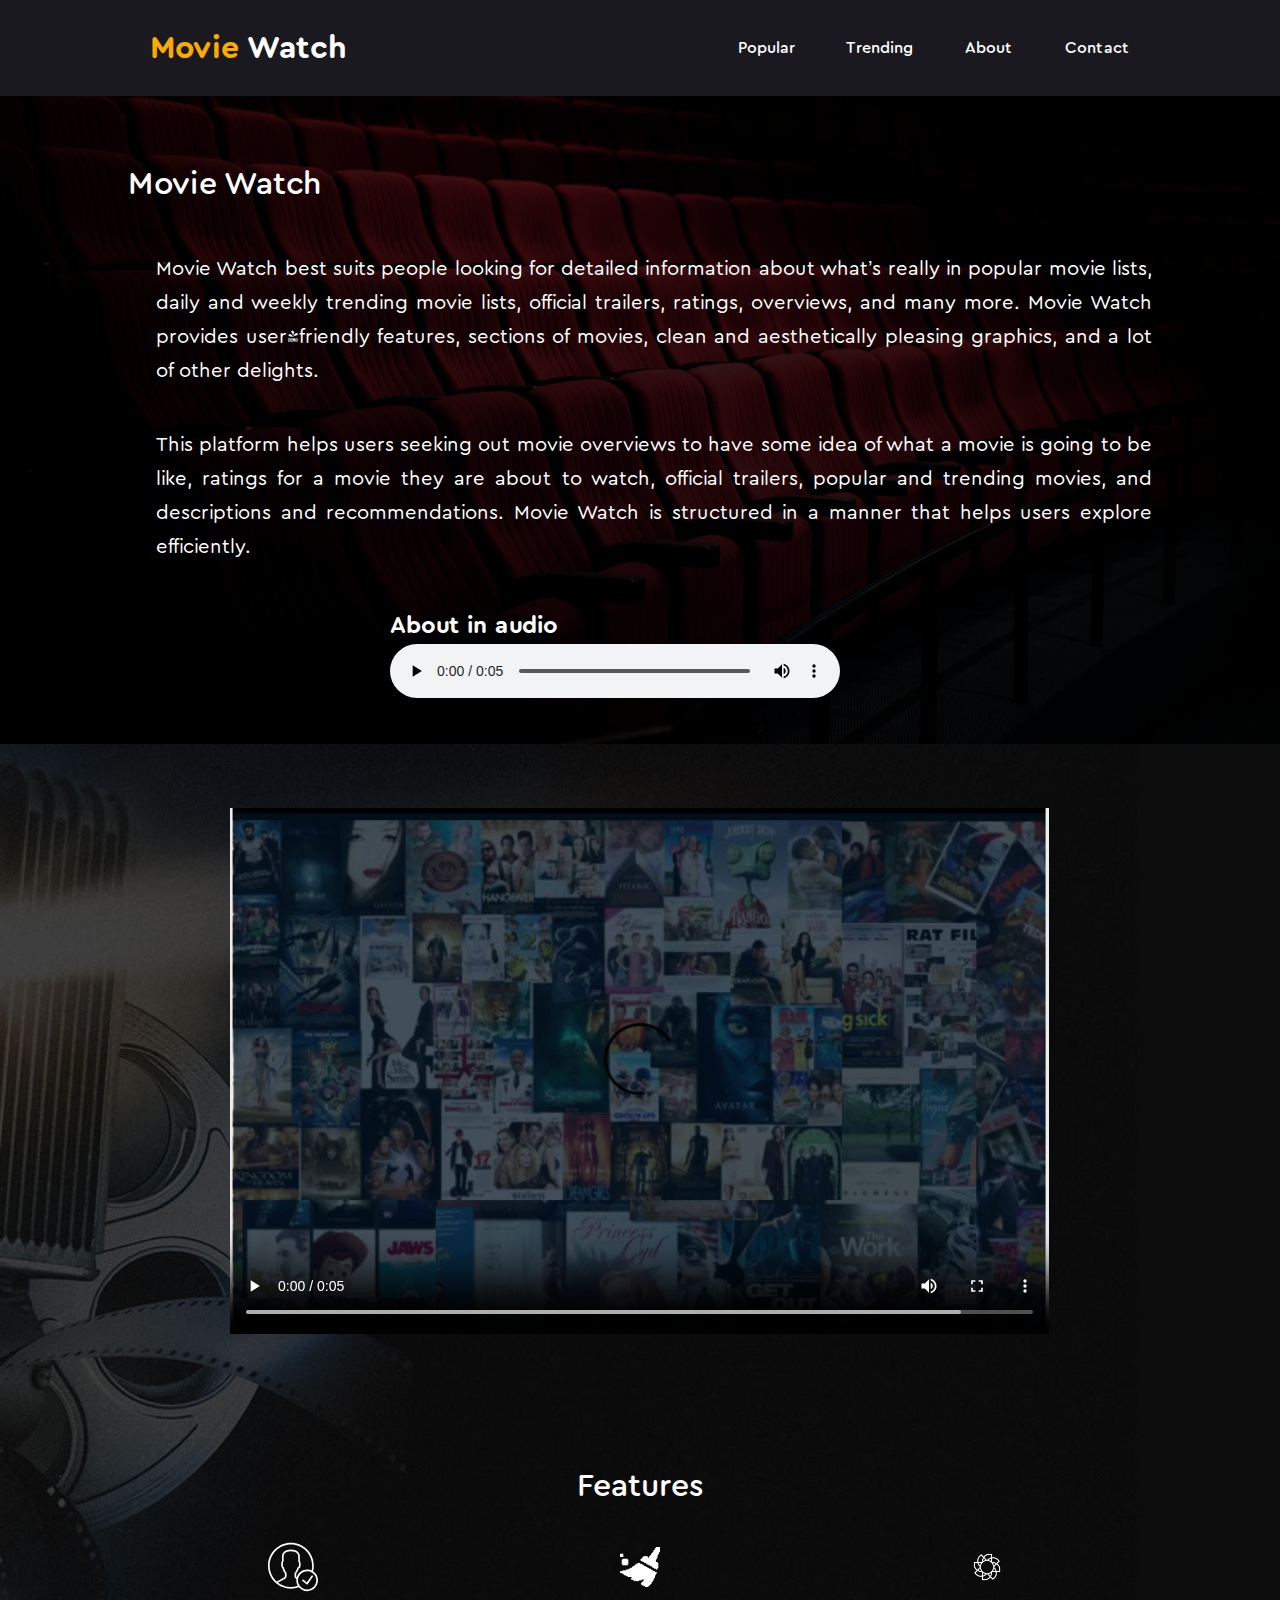
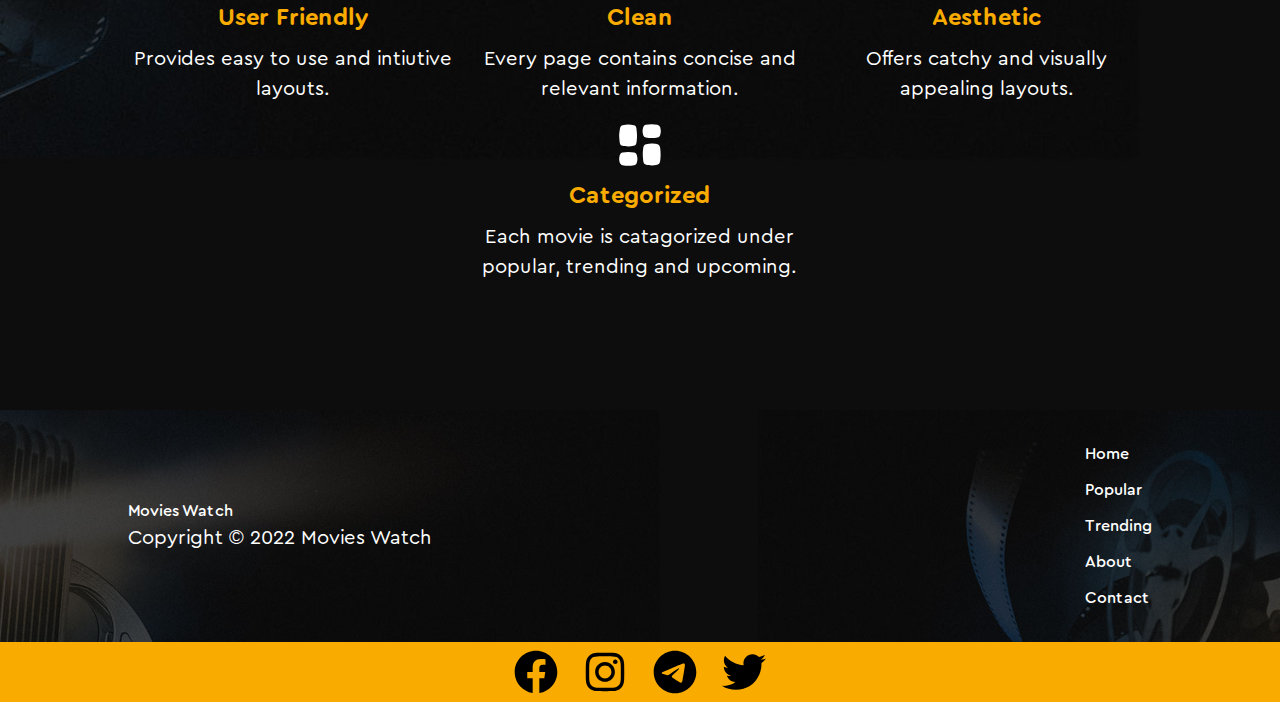
==== commit 4b97df61: "BEM class naming; Update search" ====
--- a/src/about.html
+++ b/src/about.html
@@ -214,9 +214,12 @@
             </li>
             <li>
               <a href="https://twitter.com">
-                <img src="./images/twitter.svg" alt="twitter" width="50"
-                height="50" title="twitter"" /></a
-              >
+                <img
+                  src="./images/twitter.svg"
+                  alt="twitter"
+                  width="50"
+                  height="50"
+              /></a>
             </li>
           </ul>
         </nav>
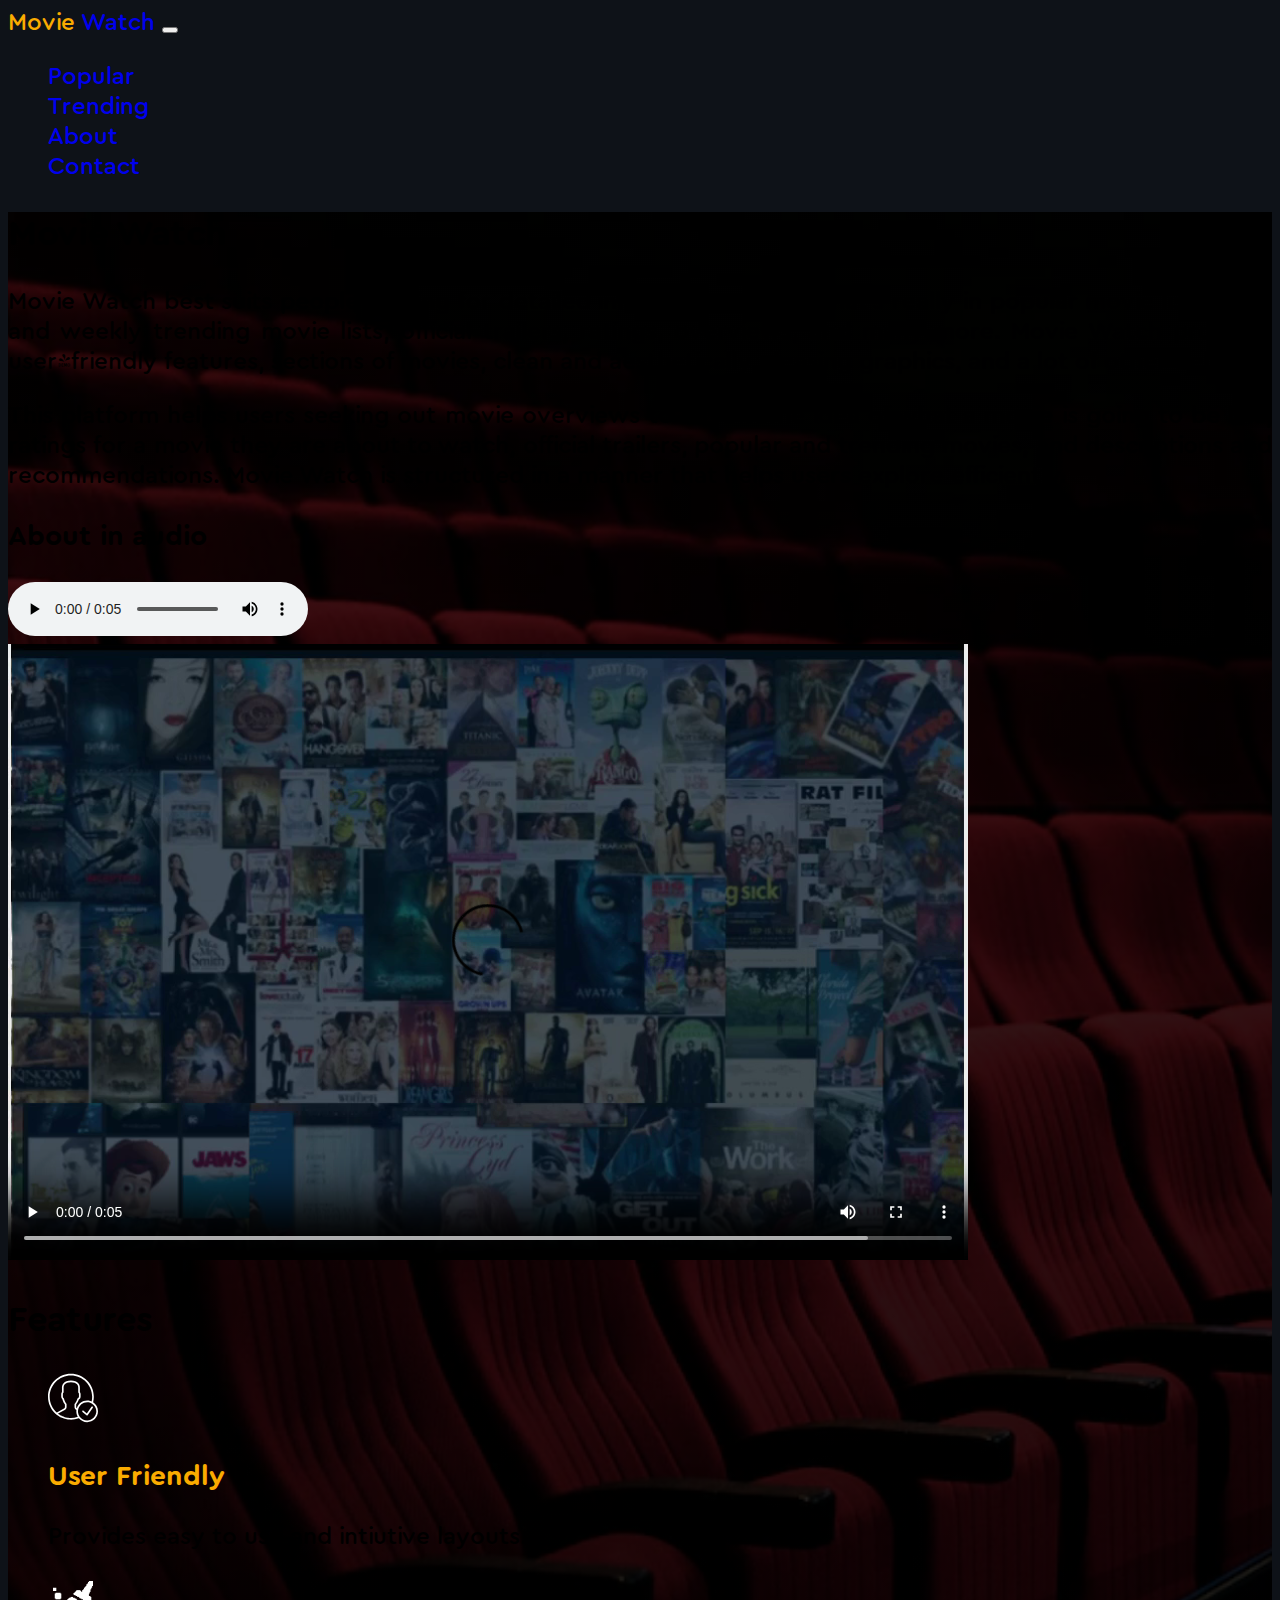
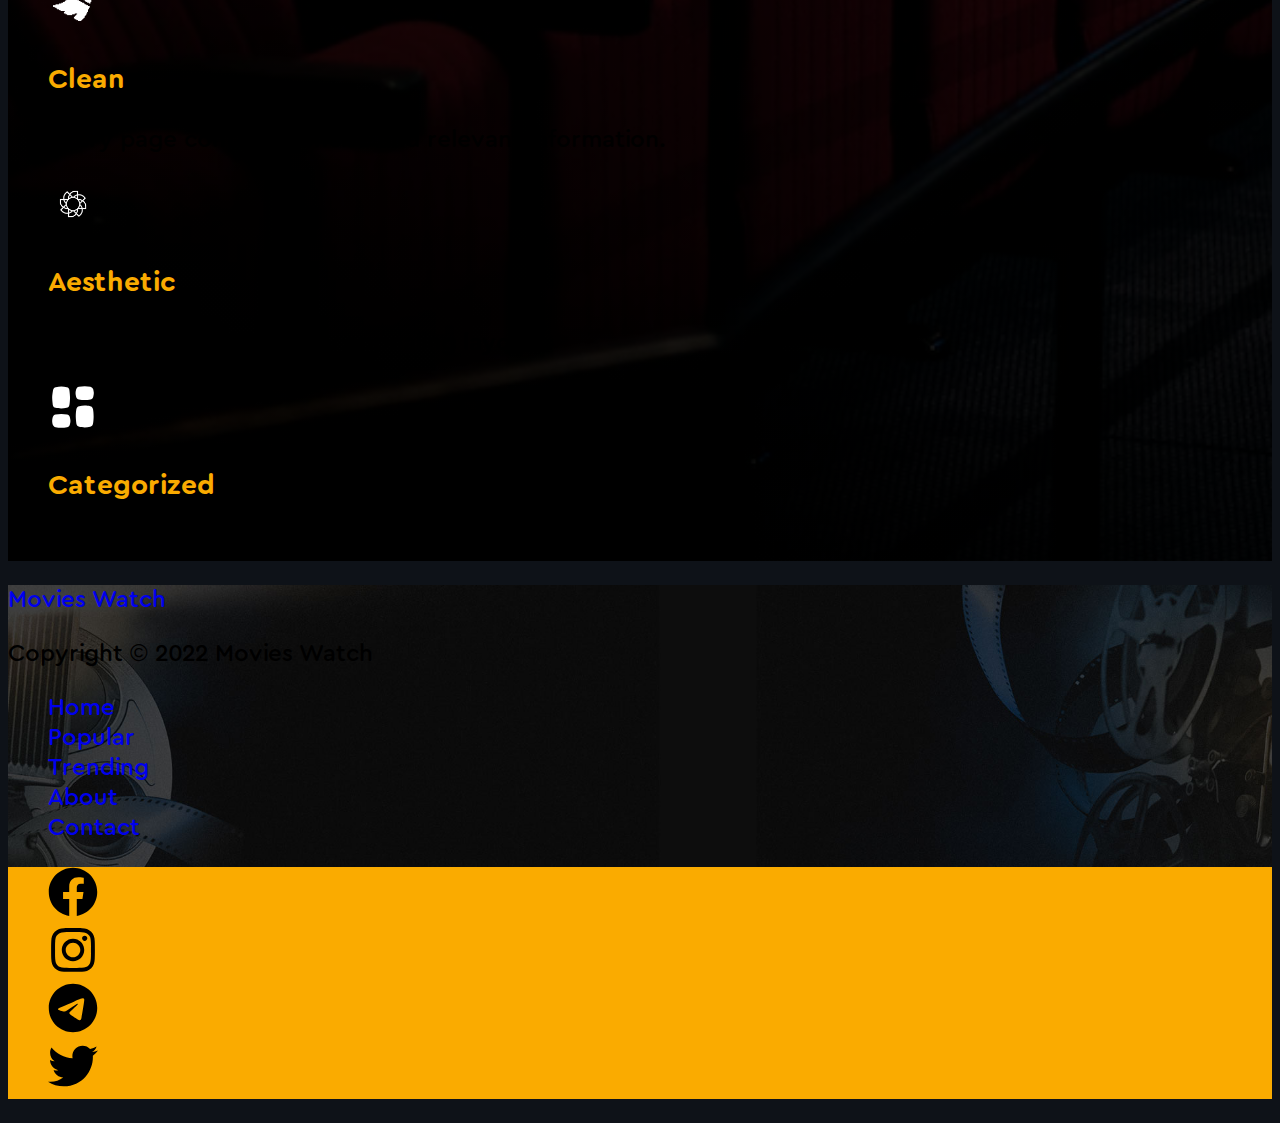
==== commit de2a42c1: "Style using Bootstrap 5" ====
--- a/src/about.html
+++ b/src/about.html
@@ -8,71 +8,69 @@
       name="description"
       content="About the services and features of the website"
     />
-    <link rel="stylesheet" href="./css/nav.css" />
-    <link rel="stylesheet" href="./css/footer.css" />
-    <link rel="stylesheet" href="./css/about.css" />
     <link rel="shortcut icon" href="./images/favicon.ico" type="image/x-icon" />
-    <link rel="stylesheet" href="./css/reset.css" />
-    <script src="./js/navbar.js"></script>
+    <link
+      href="https://cdn.jsdelivr.net/npm/bootstrap@5.0.2/dist/css/bootstrap.min.css"
+      rel="stylesheet"
+      integrity="sha384-EVSTQN3/azprG1Anm3QDgpJLIm9Nao0Yz1ztcQTwFspd3yD65VohhpuuCOmLASjC"
+      crossorigin="anonymous"
+    />
+    <link rel="stylesheet" href="./global.css" />
     <title>About</title>
   </head>
-  <body>
-    <header class="main-header">
-      <nav class="main-header__nav">
-        <div>
-          <a href="./index.html"><span>Movie</span> Watch</a>
-          <div class="menu-btn-container">
-            <button
-              type="button"
-              aria-controls="navbarSupportedContent"
-              aria-expanded="false"
-              aria-label="Expand Menu"
-              id="bars"
-            >
-              <!-- <img
-                src="./images/bars.svg"
-                alt="Menu icon"
-                width="44"
-                height="44"
-              /> -->
-            </button>
-            <button
-              type="button"
-              aria-controls="navbarSupportedContent"
-              aria-expanded="true"
-              aria-label="Collapse Menu"
-              id="xmark"
-            >
-              <!-- <img
-                src="./images/xmark.svg"
-                alt="Menu icon"
-                width="44"
-                height="44"
-              /> -->
-            </button>
+  <body class="text-white">
+    <header class="bg-dark">
+      <nav class="container navbar navbar-expand-md navbar-dark">
+        <div
+          class="container py-2 d-flex justify-content-between align-items-center"
+        >
+          <a href="./index.html" class="navbar-brand fw-bold fs-2"
+            ><span class="yellow">Movie</span> <span class=""> Watch</span></a
+          >
+
+          <button
+            class="navbar-toggler border border-warning btn-outline-warning"
+            type="button"
+            data-bs-toggle="collapse"
+            data-bs-target="#navbarSupportedContent"
+            aria-controls="navbarSupportedContent"
+            aria-expanded="false"
+            aria-label="Expand Menu"
+          >
+            <span class="navbar-toggler-icon"></span>
+          </button>
+          <div class="collapse navbar-collapse" id="navbarSupportedContent">
+            <ul class="navbar-nav gap-4 gap-lg-5 text-center ms-auto">
+              <li class="nav-item p-1 p-md-0">
+                <a href="./popular.html" class="link-light fs-6 fw-normal"
+                  >Popular</a
+                >
+              </li>
+              <li class="nav-item p-1 p-md-0">
+                <a href="./trending.html" class="link-light fs-6 fw-normal"
+                  >Trending</a
+                >
+              </li>
+              <li class="nav-item p-1 p-md-0">
+                <a href="./about.html" class="link-light fs-6 fw-normal"
+                  >About</a
+                >
+              </li>
+              <li class="nav-item p-1 p-md-0">
+                <a href="./contact.html" class="link-light fs-6 fw-normal"
+                  >Contact</a
+                >
+              </li>
+            </ul>
           </div>
-          <ul id="navbarSupportedContent" class="main-header__list">
-            <li>
-              <a href="./popular.html">Popular</a>
-            </li>
-            <li>
-              <a href="./trending.html">Trending</a>
-            </li>
-            <li>
-              <a href="./about.html">About</a>
-            </li>
-            <li>
-              <a href="./contact.html">Contact</a>
-            </li>
-          </ul>
         </div>
       </nav>
     </header>
-    <main>
-      <section class="about">
-        <section class="about__detail container pad">
-          <h2>Movie Watch</h2>
-          <div class="about-description-container">
+    <main class="py-3 py-md-5 about-bg-image">
+      <section class="container">
+        <div class="row justify-content-end">
+          <h2 class="col-12 fw-bold fs-1 mb-3">Movie Watch</h2>
+          <div class="col-12 col-md-11 lh-lg fs-5 fw-light text-justify">
             <p>
               Movie Watch best suits people looking for detailed information
               about what’s really in popular movie lists, daily and weekly
@@ -89,141 +87,168 @@
               structured in a manner that helps users explore efficiently.
             </p>
           </div>
-          <section class="audio-container container">
-            <h3>About in audio</h3>
+          <section class="col-12 col-md-11 my-5">
+            <h3 class="fw-bold">About in audio</h3>
             <audio controls>
               <source src="./audios/audio.mp3" type="audio/mp3" />
               <p>Your browser doesn't support HTML audio.</p>
             </audio>
           </section>
-        </section>
-      </section>
 
-      <div class="video-feature-container">
-        <section class="video-container container">
-          <video controls width="960" height="auto">
-            <source src="./videos/vid.mp4" type="video/mp4" />
-            <track
-              src="./videos/track.vtt"
-              kind="subtitles"
-              srclang="en"
-              label="English"
-              default
-            />
-            <p>Your browser doesn't support HTML audio.</p>
-          </video>
-        </section>
-        <div class="feature-wrapper">
-          <section class="features-contaier container">
-            <h2 class="pad">Features</h2>
-            <ul>
-              <li>
-                <img
-                  src="./images/user-friendly.svg"
-                  alt="Icon representing user friendly"
-                  width="50"
-                  height="50"
-                />
-                <h3>User Friendly</h3>
-                <p>Provides easy to use and intiutive layouts.</p>
-              </li>
-              <li>
-                <img
-                  src="./images/broom.png"
-                  alt="Icon representing clean"
-                  width="50"
-                  height="50"
-                />
-                <h3>Clean</h3>
-                <p>Every page contains concise and relevant information.</p>
-              </li>
-              <li>
-                <img
-                  src="./images/aesthetic.png"
-                  alt="Icon representing aesthetic"
-                  width="50"
-                  height="50"
-                />
-                <h3>Aesthetic</h3>
-                <p>Offers catchy and visually appealing layouts.</p>
-              </li>
-              <li>
-                <img
-                  src="./images/category.svg"
-                  alt="Icon representing catagorized"
-                  width="50"
-                  height="50"
-                />
-                <h3>Categorized</h3>
-                <p>
-                  Each movie is catagorized under popular, trending and
-                  upcoming.
-                </p>
-              </li>
-            </ul>
+          <section
+            class="col-12 col-md-11 d-flex align-items-center justify-content-center"
+          >
+            <video controls width="960" height="auto" class="w-100">
+              <source src="./videos/vid.mp4" type="video/mp4" />
+              <track
+                src="./videos/track.vtt"
+                kind="subtitles"
+                srclang="en"
+                label="English"
+                default
+              />
+              <p>Your browser doesn't support HTML audio.</p>
+            </video>
           </section>
         </div>
-      </div>
+      </section>
+      <section class="container mt-5">
+        <h2 class="fw-bold my-4 fs-1 text-center">Features</h2>
+        <ul class="row p-0 m-0 justify-content-around">
+          <li
+            class="col-6 col-md-4 d-flex flex-column gap-2 justify-content-center align-items-center"
+          >
+            <img
+              src="./images/user-friendly.svg"
+              alt="Icon representing user friendly"
+              width="50"
+              height="50"
+            />
+            <h3 class="fs-4 yellow fw-bold text-center">User Friendly</h3>
+            <p class="fs-5 text-center p-lg-3">
+              Provides easy to use and intiutive layouts.
+            </p>
+          </li>
+          <li
+            class="col-6 col-md-4 d-flex flex-column gap-2 justify-content-center align-items-center"
+          >
+            <img
+              src="./images/broom.png"
+              alt="Icon representing clean"
+              width="50"
+              height="50"
+            />
+            <h3 class="fs-4 yellow fw-bold text-center">Clean</h3>
+            <p class="fs-5 text-center p-lg-3">
+              Every page contains concise and relevant information.
+            </p>
+          </li>
+          <li
+            class="col-6 col-md-4 d-flex flex-column gap-2 justify-content-center align-items-center"
+          >
+            <img
+              src="./images/aesthetic.png"
+              alt="Icon representing aesthetic"
+              width="50"
+              height="50"
+            />
+            <h3 class="fs-4 yellow fw-bold text-center">Aesthetic</h3>
+            <p class="fs-5 text-center p-lg-3">
+              Offers catchy and visually appealing layouts.
+            </p>
+          </li>
+          <li
+            class="col-6 col-md-4 d-flex flex-column gap-2 justify-content-center align-items-center"
+          >
+            <img
+              src="./images/category.svg"
+              alt="Icon representing catagorized"
+              width="50"
+              height="50"
+            />
+            <h3 class="fs-4 yellow fw-bold text-center">Categorized</h3>
+            <p class="fs-5 text-center p-lg-3">
+              Each movie is catagorized under popular, trending and upcoming.
+            </p>
+          </li>
+        </ul>
+      </section>
     </main>
-    <footer class="footer">
-      <div>
-        <div class="title-copy-container container">
-          <div class="footer__title-copyright">
-            <a href="./index.html">Movies Watch</a>
-            <p>Copyright &copy; 2022 Movies Watch</p>
-          </div>
-          <nav>
-            <ul>
-              <li><a href="./index.html">Home</a></li>
-              <li><a href="./popular.html">Popular</a></li>
-              <li><a href="./trending.html">Trending</a></li>
-              <li><a href="./about.html">About</a></li>
-              <li><a href="./contact.html">Contact</a></li>
-            </ul>
-          </nav>
+    <footer class="footer-bg-image">
+      <div
+        class="container py-5 d-flex align-items-end justify-content-between"
+      >
+        <div>
+          <a href="./index.html" class="fw-bold link-light fs-2"
+            >Movies Watch</a
+          >
+          <p class="fs-6">Copyright &copy; 2022 Movies Watch</p>
         </div>
-
-        <nav class="footer__socials">
-          <ul>
+        <nav>
+          <ul class="d-flex flex-column gap-2 fs-6 fw-normal">
+            <li><a href="./index.html" class="link-light">Home</a></li>
             <li>
-              <a href="https://facebook.com"
-                ><img
-                  src="./images/facebook.svg"
-                  alt="facebook"
-                  width="50"
-                  height="50"
-              /></a>
+              <a href="./popular.html" class="link-light">Popular</a>
             </li>
             <li>
-              <a href="https://instagram.com">
-                <img
-                  src="./images/instagram.svg"
-                  alt="instagram"
-                  width="50"
-                  height="50"
-              /></a>
+              <a href="./trending.html" class="link-light">Trending</a>
             </li>
+            <li><a href="./about.html" class="link-light">About</a></li>
             <li>
-              <a href="https://telegram.org"
-                ><img
-                  src="./images/telegram.svg"
-                  alt="telegram"
-                  width="50"
-                  height="50"
-              /></a>
-            </li>
-            <li>
-              <a href="https://twitter.com">
-                <img
-                  src="./images/twitter.svg"
-                  alt="twitter"
-                  width="50"
-                  height="50"
-              /></a>
+              <a href="./contact.html" class="link-light">Contact</a>
             </li>
           </ul>
         </nav>
       </div>
+
+      <nav>
+        <ul
+          class="d-flex align-items-center justify-content-center gap-2 bg-yellow p-2 m-0"
+        >
+          <li>
+            <a href="https://facebook.com"
+              ><img
+                src="./images/facebook.svg"
+                alt="facebook"
+                width="50"
+                height="50"
+            /></a>
+          </li>
+          <li>
+            <a href="https://instagram.com">
+              <img
+                src="./images/instagram.svg"
+                alt="instagram"
+                width="50"
+                height="50"
+            /></a>
+          </li>
+          <li>
+            <a href="https://telegram.org"
+              ><img
+                src="./images/telegram.svg"
+                alt="telegram"
+                width="50"
+                height="50"
+            /></a>
+          </li>
+          <li>
+            <a href="https://twitter.com">
+              <img
+                src="./images/twitter.svg"
+                alt="twitter"
+                width="50"
+                height="50"
+                title="twitter"
+            /></a>
+          </li>
+        </ul>
+      </nav>
     </footer>
+    <script
+      src="https://cdn.jsdelivr.net/npm/bootstrap@5.0.2/dist/js/bootstrap.bundle.min.js"
+      integrity="sha384-MrcW6ZMFYlzcLA8Nl+NtUVF0sA7MsXsP1UyJoMp4YLEuNSfAP+JcXn/tWtIaxVXM"
+      crossorigin="anonymous"
+    ></script>
   </body>
 </html>
--- a/src/global.css
+++ b/src/global.css
@@ -0,0 +1,163 @@
+@font-face {
+  font-family: "Cera Round Pro";
+  font-style: normal;
+  font-weight: 300;
+  font-stretch: 100%;
+  font-display: swap;
+  src: url("./fonts/FONTSPRINGDEMO-CeraRoundProRegular.woff");
+}
+
+@font-face {
+  font-family: "Cera Round Pro";
+  font-style: normal;
+  font-weight: 400;
+  font-stretch: 100%;
+  font-display: swap;
+  src: url("./fonts/FONTSPRINGDEMO-CeraRoundProMediumRegular.woff");
+}
+
+@font-face {
+  font-family: "Cera Round Pro";
+  font-style: normal;
+  font-weight: 700;
+  font-stretch: 100%;
+  font-display: swap;
+  src: url("./fonts/FONTSPRINGDEMO-CeraRoundProBold.woff");
+}
+html {
+  scroll-behavior: smooth;
+}
+body {
+  font-family: "Cera Round Pro", sans-serif;
+  font-size: 1.5rem;
+  background-color: #0e1218;
+}
+
+/* Reset */
+a {
+  text-decoration: none;
+}
+ul {
+  list-style-type: none;
+}
+.txtarea:focus,
+.inp:focus {
+  outline: 2px solid hsl(41, 100%, 49%);
+  color: black !important;
+}
+
+/* Background images and blur */
+.backdrop-filter {
+  backdrop-filter: blur(1em);
+}
+.bg-image,
+.about-bg-image,
+.contact-bg-image,
+.footer-bg-image {
+  background-repeat: no-repeat;
+  background-size: cover;
+  background-position: center center;
+}
+.bg-image {
+  background-image: linear-gradient(
+      to bottom,
+      rgba(0, 0, 0, 0.75) 0%,
+      rgba(0, 0, 0, 0.9) 100%
+    ),
+    url("./images/bg.jpg");
+  background-attachment: fixed;
+}
+.about-bg-image {
+  background-image: linear-gradient(
+      to bottom,
+      rgba(0, 0, 0, 0.75) 0%,
+      rgba(0, 0, 0, 0.9) 100%
+    ),
+    url("./images/backdrop/about.webp");
+}
+.contact-bg-image {
+  background-image: linear-gradient(
+      to bottom,
+      rgba(0, 0, 0, 0.5) 0%,
+      rgba(0, 0, 0, 0.134) 100%
+    ),
+    url("./images/backdrop/contact.jpg");
+}
+.footer-bg-image {
+  background-image: url("./images/backdrop/features.jpg");
+}
+
+/* width and height */
+::-webkit-scrollbar {
+  width: 10px;
+  height: 10px;
+}
+
+/* Track */
+::-webkit-scrollbar-track {
+  background: #0e1218;
+}
+
+/* Handle */
+::-webkit-scrollbar-thumb {
+  background: hsl(41, 100%, 49%);
+  border-radius: 10px;
+}
+
+/* Utilities */
+.none {
+  display: none;
+}
+.font-arial {
+  font-family: Arial, Helvetica, sans-serif;
+}
+.font-courier {
+  font-family: "Courier New", Courier, monospace;
+}
+.selected {
+  background-color: hsl(41, 100%, 49%);
+  color: white;
+}
+.text-justify {
+  text-align: justify;
+}
+.btn-large {
+  padding: 1em 2.75em;
+}
+
+.hero-padding {
+  padding: 12em 2em;
+}
+
+.flex-basis {
+  flex: 1 0 25%;
+}
+
+.bg-color {
+  background-color: #0e1218;
+}
+.bg-input {
+  background-color: hsl(255, 11%, 14%);
+}
+
+.yellow {
+  color: hsl(41, 100%, 49%);
+}
+
+.bg-yellow {
+  background-color: hsl(41, 100%, 49%);
+}
+
+@media screen and (max-width: 48em) {
+  .flex-basis {
+    flex: 1 0 40%;
+  }
+}
+@media screen and (max-width: 36em) {
+  .flex-basis {
+    flex: 1 0 50%;
+  }
+  .hero-padding {
+    padding: 12em 0;
+  }
+}
